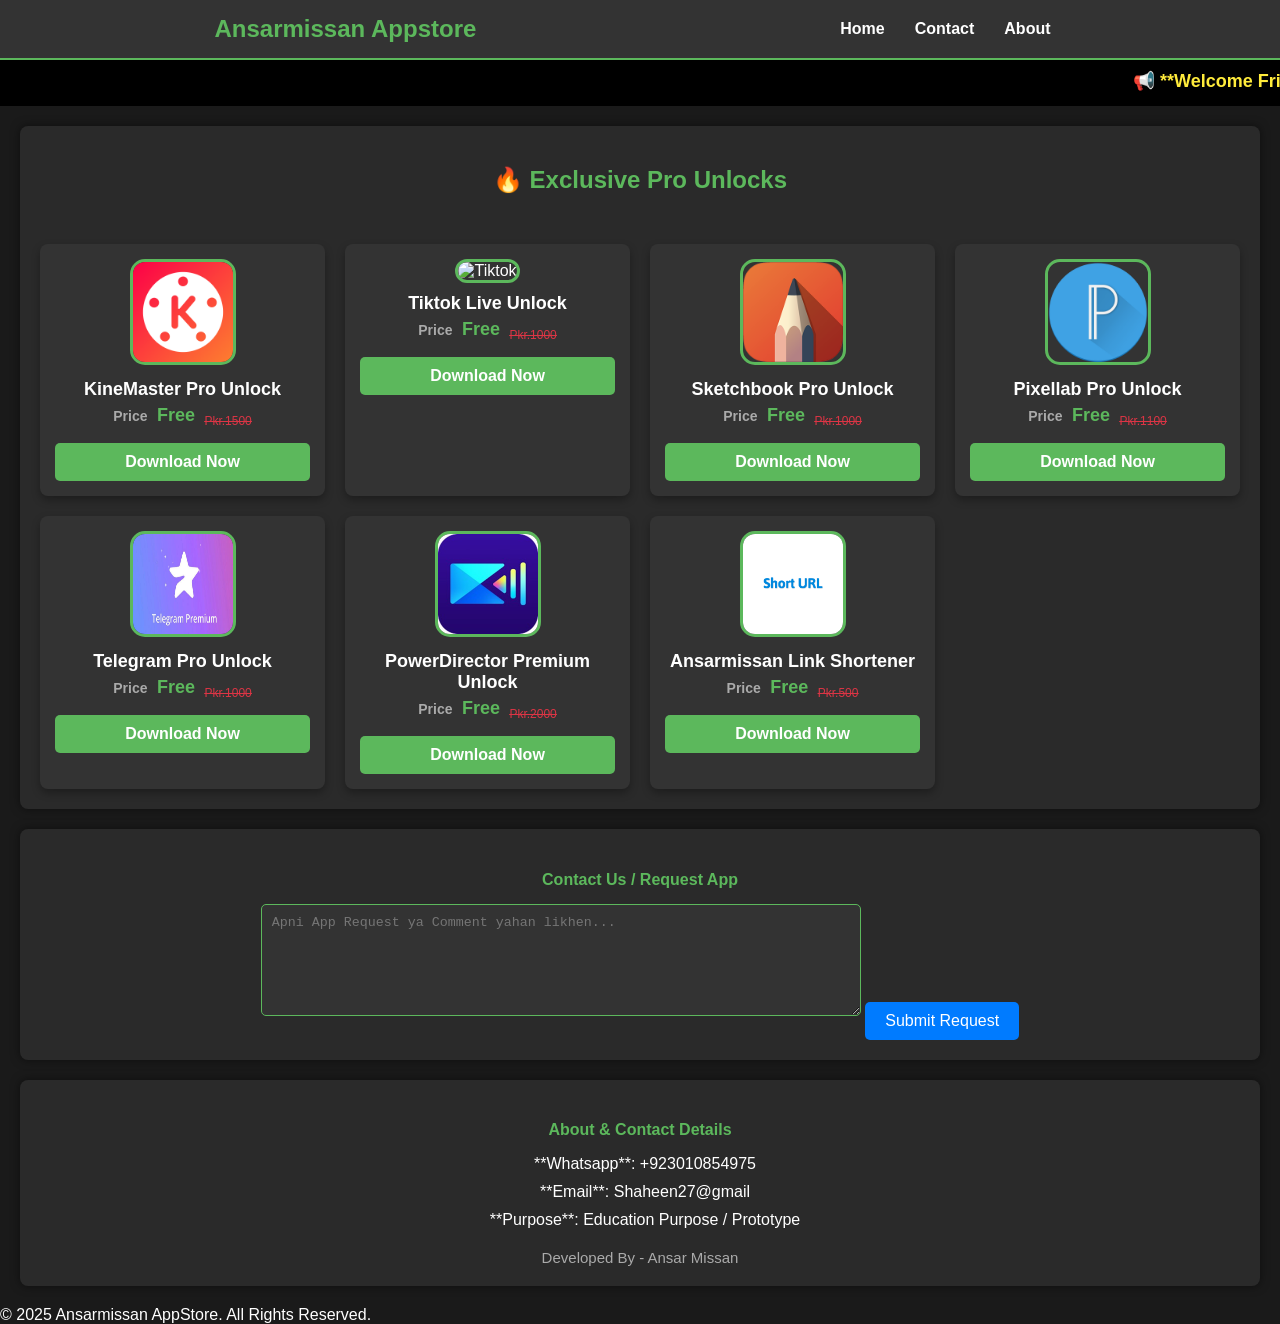
==== Index.html @ 8c61f242 "Update Index.html" ====
<!DOCTYPE html>
<html lang="en">
<head>
  <meta charset="UTF-8">
  <meta name="viewport" content="width=device-width, initial-scale=1.0">
  <title>Ansarmissan Appstore - Free Unlocks</title>
  <style>
        body {
            font-family: Arial, sans-serif;
            margin: 0;
            padding: 0;
            background-color: #1a1a1a;
            color: #fff;
        }

        header {
            background-color: #333;
            padding: 15px 0;
            border-bottom: 2px solid #5cb85c;
        }

        nav {
            display: flex;
            justify-content: space-around;
            align-items: center;
            max-width: 1200px;
            margin: 0 auto;
            padding: 0 20px;
        }

        nav h1 {
            margin: 0;
            color: #5cb85c;
            font-size: 24px;
        }

        .nav-links {
            list-style: none;
            display: flex;
            margin: 0;
            padding: 0;
        }

        .nav-links li {
            margin: 0 15px;
        }

        .nav-links a {
            color: #fff;
            text-decoration: none;
            font-weight: bold;
            transition: color 0.3s;
        }

        .nav-links a:hover {
            color: #5cb85c;
        }

        .banner-table {
            width: 100%;
            background-color: #000;
            color: #fff;
            border-collapse: collapse;
            margin-bottom: 20px;
        }

        .banner-table td {
            padding: 10px 0;
        }

        marquee {
            font-size: 18px;
            font-weight: 600;
            color: #ffeb3b; /* Yellow for attention */
        }

        section {
            padding: 20px;
            max-width: 1200px;
            margin: 20px auto;
            background-color: #2a2a2a;
            border-radius: 8px;
            box-shadow: 0 0 10px rgba(0, 0, 0, 0.5);
        }

        /* Products Section */
        #products {
            display: grid;
            grid-template-columns: repeat(auto-fit, minmax(250px, 1fr));
            gap: 20px;
        }

        .section-title-main {
            text-align: center;
            color: #5cb85c;
            margin-bottom: 30px;
            grid-column: 1 / -1; /* Title spans all columns */
        }

        .app-item {
            background-color: #333;
            padding: 15px;
            border-radius: 8px;
            text-align: center;
            box-shadow: 0 4px 8px rgba(0, 0, 0, 0.3);
            transition: transform 0.2s;
        }

        .app-item:hover {
            transform: translateY(-5px);
        }

        .app-item img {
            width: 100px;
            height: 100px;
            border-radius: 15px;
            margin-bottom: 10px;
            border: 3px solid #5cb85c;
        }

        .app-item strong {
            display: block;
            font-size: 18px;
            margin-bottom: 5px;
            color: #fff;
        }

        .app-item b {
            font-size: 14px;
            color: #aaa;
            margin-right: 5px;
        }

        /* Price Styling (Updated) */
        .app-item i {
            font-style: normal;
            font-weight: bold;
            font-size: 18px;
            color: #5cb85c; /* Green for FREE */
            margin-right: 5px;
        }

        .app-item sub {
            font-size: 12px;
            color: #dc3545; /* Red for deleted price */
            text-decoration: line-through;
        }

        .download-btn {
            background-color: #5cb85c;
            color: #fff;
            border: none;
            padding: 10px 20px;
            margin-top: 15px;
            border-radius: 5px;
            cursor: pointer;
            font-size: 16px;
            font-weight: bold;
            transition: background-color 0.3s;
            width: 100%;
        }

        .download-btn:hover {
            background-color: #449d44;
        }

        /* Contact & About Section */
        #contact h4, #about h4 {
            color: #5cb85c;
            text-align: center;
            margin-bottom: 15px;
        }

        #contact {
            text-align: center;
        }

        #comment-box {
            width: 90%;
            max-width: 600px;
            padding: 10px;
            margin-bottom: 10px;
            border: 1px solid #5cb85c;
            border-radius: 5px;
            background-color: #333;
            color: #fff;
            box-sizing: border-box;
        }

        #contact button {
            background-color: #007bff;
            color: white;
            border: none;
            padding: 10px 20px;
            border-radius: 5px;
            cursor: pointer;
            font-size: 16px;
            transition: background-color 0.3s;
        }

        #contact button:hover {
            background-color: #0056b3;
        }

        .contact-info {
            list-style: none;
            padding: 0;
            text-align: center;
        }

        .contact-info li {
            margin-bottom: 10px;
            font-size: 16px;
            color: #fff;
        }

        .contact-info i {
            margin-right: 10px;
            color: #5cb85c;
        }

        .developer-tag {
            text-align: center;
            margin-top: 20px;
            font-size: 15px;
            color: #aaa;
        }
        
        /* Responsive Adjustments */
        @media (max-width: 768px) {
            nav {
                flex-direction: column;
            }
            .nav-links {
                margin-top: 15px;
            }
            .nav-links li {
                margin: 0 10px;
            }
            #products {
                grid-template-columns: 1fr;
            }
            .contact-info li {
                display: block;
                margin-bottom: 10px;
            }
        }

</style>
  </head>
  <body>

    <header>
	  <nav>
		<h1>Ansarmissan Appstore</h1>
		<ul class="nav-links">
		  <li><a href="#products">Home</a></li>
		  <li><a href="#contact">Contact</a></li>
		  <li><a href="#about">About</a></li>
		</ul>
	  </nav>
    </header>

    <table class="banner-table">
	  <tr>
		<td>
		  <marquee scrollamount="10">
			📢 **Welcome Friends!** All Premium Unlock Apks Available for **FREE**! If You Need Any Apk, Kindly Send Me a Comment. I Am Ready to Unlock Apk.
		  </marquee>
		</td>
	  </tr>
    </table>

    <section id="products">
	  <h2 class="section-title-main">🔥 Exclusive Pro Unlocks</h2>

	  <div class="app-item">
		<img src="kinemaster.png" alt="KineMaster">
		<strong id="a">KineMaster Pro Unlock</strong>
		<b>Price</b> <i>Free</i> <sub><del>Pkr.1500</del></sub>
		<button class="download-btn" onclick="trackPurchase('KineMaster', 'https://www.mediafire.com/file/dle8gxeu09oeqi8/KineMaster_Pro.apk/file')">Download Now</button>
	  </div>

	  <div class="app-item">
		<img src="Tiktok.png" alt="Tiktok">
		<strong id="b">Tiktok Live Unlock</strong>
		<b>Price</b> <i>Free</i> <sub><del>Pkr.1000</del></sub>
		<button class="download-btn" onclick="trackPurchase('Tiktok', 'https://www.mediafire.com/file/2sp2dik1nwu04o0/TikTok_LIVE_BY_USMAN.apk/file')">Download Now</button>
	  </div>

	  <div class="app-item">
		<img src="Sketchbook.png" alt="Sketchbook">
		<strong id="e">Sketchbook Pro Unlock</strong>
		<b>Price</b> <i>Free</i> <sub><del>Pkr.1000</del></sub>
		<button class="download-btn" onclick="trackPurchase('Sketchbook', 'https://www.mediafire.com/file/va8jhby4j0atxg7/Sketchbook_6.1.1.apk/file')">Download Now</button>
	  </div>

	  <div class="app-item">
		<img src="pixel.png" alt="Pixellab">
		<strong id="f">Pixellab Pro Unlock</strong>
		<b>Price</b> <i>Free</i> <sub><del>Pkr.1100</del></sub>
		<button class="download-btn" onclick="trackPurchase('Pixellab', 'https://www.mediafire.com/file/42a2nd9b2yma380/PixelLab_2.1.4.apk/file')">Download Now</button>
	  </div>

	  <div class="app-item">
		<img src="telegram.png" alt="Telegram">
		<strong id="g">Telegram Pro Unlock</strong>
		<b>Price</b> <i>Free</i> <sub><del>Pkr.1000</del></sub>
		<button class="download-btn" onclick="trackPurchase('Telegram', 'https://www.mediafire.com/file/x4mjlvu0jn5neha/Telegram_12.0.1.apk/file')">Download Now</button>
	  </div>

      <div class="app-item">
		<img src="powerdirector.png" alt="PowerDirector">
		<strong id="j">PowerDirector Premium Unlock</strong>
		<b>Price</b> <i>Free</i> <sub><del>Pkr.2000</del></sub>
		<button class="download-btn" onclick="trackPurchase('PowerDirector', 'https://www.mediafire.com/file/peushdm0nxugjps/PowerDirector_15.9.0_apks.apk/file')">Download Now</button>
	  </div>

      <div class="app-item">
		<img src="ansarmissan.png" alt="Ansarmissan Link Shortener">
		<strong id="k">Ansarmissan Link Shortener</strong>
		<b>Price</b> <i>Free</i> <sub><del>Pkr.500</del></sub>
		<button class="download-btn" onclick="trackPurchase('Link Shortener', 'https://www.mediafire.com/file/1an6n51zlcjo3uf/Ansarmissan_Link_Shortener.apk/file')">Download Now</button>
	  </div>

      </section>


    <section id="contact">
	  <h4>Contact Us / Request App</h4>
	  <textarea id="comment-box" cols="30" rows="6" placeholder="Apni App Request ya Comment yahan likhen..."></textarea>
	  <button onclick="submitComment()">Submit Request</button>
    </section>

    <section id="about">
	  <h4>About & Contact Details</h4>
	  <ul class="contact-info">
		<li><i class="fas fa-whatsapp"></i> **Whatsapp**: +923010854975</li>
		<li><i class="fas fa-envelope"></i> **Email**: Shaheen27@gmail</li>
		<li><i class="fas fa-info-circle"></i> **Purpose**: Education Purpose / Prototype</li>
	  </ul>
	  <div class="developer-tag">
		Developed By - Ansar Missan
	  </div>
    </section>

    <footer>
	  &copy; 2025 Ansarmissan AppStore. All Rights Reserved.
    </footer>

    <script src="https://kit.fontawesome.com/a076d05399.js" crossorigin="anonymous"></script>

<script>
        // JavaScript for button functionality and tracking
        
        function trackPurchase(appName, downloadLink) {
            // User ko download link par bhejta hai
            window.open(downloadLink, '_blank');
            
            // App name ki ID ko red kar dega
            const idMap = {
                'KineMaster': 'a', 
                'Tiktok': 'b', 
                'Sketchbook': 'e', 
                'Pixellab': 'f', 
                'Telegram': 'g',
                'PowerDirector': 'j',
                'Link Shortener': 'k' // New ID for Link Shortener     
            };
            const elementId = idMap[appName];
            if (elementId) {
                document.getElementById(elementId).style.color = '#dc3545'; // Red color
            }
            
            alert(`Thanks for downloading ${appName}! Your download should start shortly.`);
        }
        
        function submitComment() {
            const comment = document.getElementById('comment-box').value;
            if (comment.trim() === '') {
                alert('Meharbani karke comment likhen.');
                return;
            }
            // Real functionality requires backend
            alert(`Shukriya! Aapka comment/request receive ho gaya hai: "${comment.substring(0, 50)}..."`);
            document.getElementById('comment-box').value = ''; // Text area clear kar do
        }

</script>
  </body>
	</html>
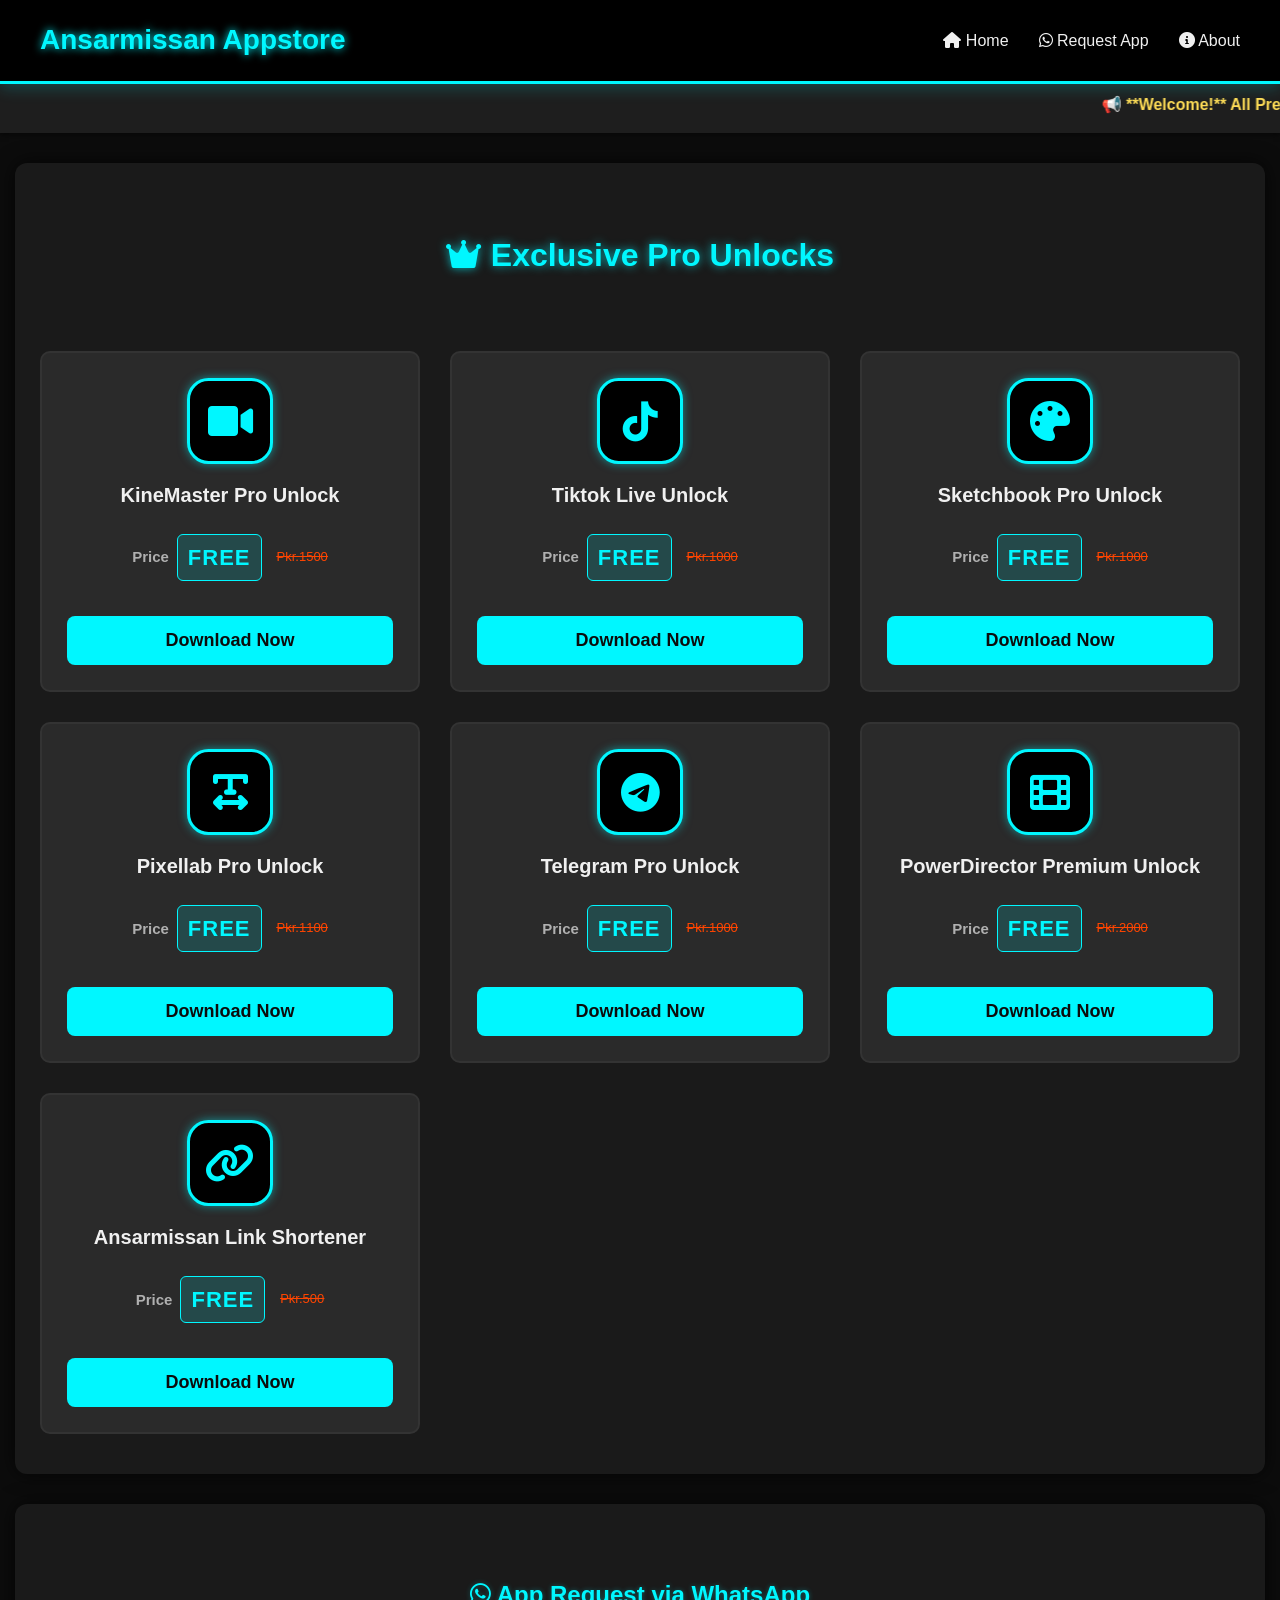
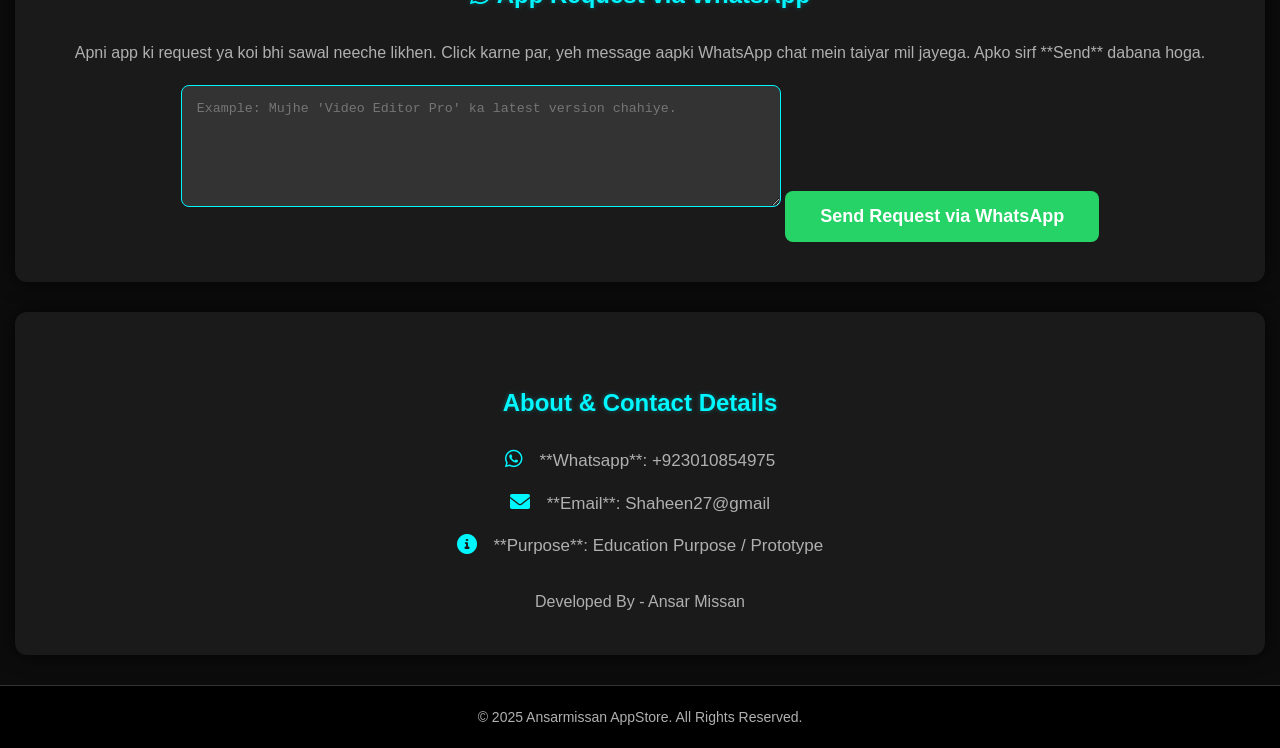
==== commit 8799d4df: "Update Index.html" ====
--- a/Index.html
+++ b/Index.html
@@ -3,35 +3,55 @@
 <head>
   <meta charset="UTF-8">
   <meta name="viewport" content="width=device-width, initial-scale=1.0">
-  <title>Ansarmissan Appstore - Free Unlocks</title>
+  <title>Ansarmissan Appstore - Premium Unlocks</title>
+  <link rel="stylesheet" href="https://cdnjs.cloudflare.com/ajax/libs/font-awesome/6.0.0-beta3/css/all.min.css">
   <style>
+        /* Global Styles */
+        :root {
+            --bg-color: #0c0c0c;
+            --card-color: #1a1a1a;
+            --accent-color: #00f7ff; /* Neon Cyan */
+            --text-light: #f0f0f0;
+            --text-dark: #b0b0b0;
+            --delete-color: #ff4500;
+            --whatsapp-green: #25d366;
+            --icon-size: 80px;
+        }
+
         body {
-            font-family: Arial, sans-serif;
+            font-family: 'Segoe UI', Tahoma, Geneva, Verdana, sans-serif;
             margin: 0;
             padding: 0;
-            background-color: #1a1a1a;
-            color: #fff;
-        }
-
+            background-color: var(--bg-color);
+            color: var(--text-light);
+            line-height: 1.6;
+        }
+
+        /* Header and Navigation */
         header {
-            background-color: #333;
-            padding: 15px 0;
-            border-bottom: 2px solid #5cb85c;
+            background-color: #000000;
+            padding: 18px 0;
+            border-bottom: 3px solid var(--accent-color);
+            box-shadow: 0 4px 15px rgba(0, 247, 255, 0.2);
+            position: sticky;
+            top: 0;
+            z-index: 1000;
         }
 
         nav {
             display: flex;
-            justify-content: space-around;
+            justify-content: space-between;
             align-items: center;
             max-width: 1200px;
             margin: 0 auto;
-            padding: 0 20px;
+            padding: 0 25px;
         }
 
         nav h1 {
             margin: 0;
-            color: #5cb85c;
-            font-size: 24px;
+            color: var(--accent-color);
+            font-size: 28px;
+            text-shadow: 0 0 8px var(--accent-color);
         }
 
         .nav-links {
@@ -39,224 +59,266 @@
             display: flex;
             margin: 0;
             padding: 0;
-        }
-
-        .nav-links li {
-            margin: 0 15px;
+            gap: 30px;
         }
 
         .nav-links a {
-            color: #fff;
+            color: var(--text-light);
             text-decoration: none;
-            font-weight: bold;
-            transition: color 0.3s;
+            font-weight: 500;
+            font-size: 16px;
+            padding: 5px 0;
+            transition: color 0.3s, text-shadow 0.3s;
         }
 
         .nav-links a:hover {
-            color: #5cb85c;
-        }
-
+            color: var(--accent-color);
+            text-shadow: 0 0 5px var(--accent-color);
+            border-bottom: 2px solid var(--accent-color);
+        }
+
+        /* Banner Marquee */
         .banner-table {
             width: 100%;
-            background-color: #000;
-            color: #fff;
+            background-color: #1e1e1e;
             border-collapse: collapse;
-            margin-bottom: 20px;
+            margin-bottom: 30px;
+            box-shadow: 0 2px 5px rgba(0, 0, 0, 0.5);
         }
 
         .banner-table td {
-            padding: 10px 0;
+            padding: 8px 0;
         }
 
         marquee {
-            font-size: 18px;
+            font-size: 16px;
             font-weight: 600;
-            color: #ffeb3b; /* Yellow for attention */
+            color: #ffdd57; 
         }
 
         section {
-            padding: 20px;
+            padding: 40px 25px;
             max-width: 1200px;
-            margin: 20px auto;
-            background-color: #2a2a2a;
-            border-radius: 8px;
-            box-shadow: 0 0 10px rgba(0, 0, 0, 0.5);
+            margin: 30px auto;
+            background-color: var(--card-color);
+            border-radius: 12px;
+            box-shadow: 0 0 20px rgba(0, 0, 0, 0.7);
         }
 
         /* Products Section */
         #products {
             display: grid;
-            grid-template-columns: repeat(auto-fit, minmax(250px, 1fr));
-            gap: 20px;
+            grid-template-columns: repeat(auto-fit, minmax(280px, 1fr));
+            gap: 30px;
         }
 
         .section-title-main {
             text-align: center;
-            color: #5cb85c;
-            margin-bottom: 30px;
-            grid-column: 1 / -1; /* Title spans all columns */
+            color: var(--accent-color);
+            margin-bottom: 40px;
+            grid-column: 1 / -1;
+            font-size: 32px;
+            text-shadow: 0 0 10px rgba(0, 247, 255, 0.7);
         }
 
         .app-item {
-            background-color: #333;
-            padding: 15px;
-            border-radius: 8px;
+            background-color: #2a2a2a;
+            padding: 25px;
+            border-radius: 10px;
             text-align: center;
-            box-shadow: 0 4px 8px rgba(0, 0, 0, 0.3);
-            transition: transform 0.2s;
+            border: 2px solid #333;
+            transition: border-color 0.3s, box-shadow 0.3s, transform 0.3s;
         }
 
         .app-item:hover {
+            border-color: var(--accent-color);
+            box-shadow: 0 0 20px rgba(0, 247, 255, 0.5);
             transform: translateY(-5px);
         }
 
-        .app-item img {
-            width: 100px;
-            height: 100px;
-            border-radius: 15px;
-            margin-bottom: 10px;
-            border: 3px solid #5cb85c;
+        /* Placeholder Icon Styles (Replaces PNGs) */
+        .app-icon {
+            display: inline-flex;
+            justify-content: center;
+            align-items: center;
+            width: var(--icon-size);
+            height: var(--icon-size);
+            border-radius: 25%;
+            margin-bottom: 15px;
+            border: 3px solid var(--accent-color);
+            box-shadow: 0 0 10px rgba(0, 247, 255, 0.5);
+            font-size: calc(var(--icon-size) * 0.5);
+            color: var(--accent-color);
+            background-color: #000;
+        }
+        
+        .app-icon img { /* Hide original img tag */
+            display: none;
         }
 
         .app-item strong {
             display: block;
+            font-size: 20px;
+            margin-bottom: 15px;
+            color: var(--text-light);
+            min-height: 40px; 
+        }
+
+        .price-details {
+            display: flex;
+            justify-content: center;
+            align-items: center;
+            margin-bottom: 20px;
+        }
+
+        .price-details b {
+            font-size: 15px;
+            color: var(--text-dark);
+            margin-right: 8px;
+        }
+
+        .price-details i {
+            font-style: normal;
+            font-weight: 900;
+            font-size: 22px;
+            color: var(--accent-color);
+            background: rgba(0, 247, 255, 0.15);
+            padding: 5px 10px;
+            border-radius: 6px;
+            border: 1px solid var(--accent-color);
+            letter-spacing: 1px;
+        }
+
+        .price-details sub {
+            font-size: 13px;
+            color: var(--delete-color); 
+            text-decoration: line-through;
+            margin-left: 15px;
+        }
+
+        .download-btn {
+            background-color: var(--accent-color);
+            color: var(--bg-color);
+            border: none;
+            padding: 14px 25px;
+            margin-top: 15px;
+            border-radius: 8px;
+            cursor: pointer;
             font-size: 18px;
-            margin-bottom: 5px;
-            color: #fff;
-        }
-
-        .app-item b {
-            font-size: 14px;
-            color: #aaa;
-            margin-right: 5px;
-        }
-
-        /* Price Styling (Updated) */
-        .app-item i {
-            font-style: normal;
             font-weight: bold;
-            font-size: 18px;
-            color: #5cb85c; /* Green for FREE */
-            margin-right: 5px;
-        }
-
-        .app-item sub {
-            font-size: 12px;
-            color: #dc3545; /* Red for deleted price */
-            text-decoration: line-through;
-        }
-
-        .download-btn {
-            background-color: #5cb85c;
-            color: #fff;
-            border: none;
-            padding: 10px 20px;
-            margin-top: 15px;
-            border-radius: 5px;
-            cursor: pointer;
-            font-size: 16px;
-            font-weight: bold;
-            transition: background-color 0.3s;
+            transition: background-color 0.3s, transform 0.2s, box-shadow 0.3s;
             width: 100%;
         }
 
         .download-btn:hover {
-            background-color: #449d44;
+            background-color: #00d4e0;
+            transform: scale(1.02);
+            box-shadow: 0 5px 15px rgba(0, 247, 255, 0.6);
         }
 
         /* Contact & About Section */
+        #contact, #about {
+            text-align: center;
+        }
+
         #contact h4, #about h4 {
-            color: #5cb85c;
-            text-align: center;
-            margin-bottom: 15px;
-        }
-
-        #contact {
-            text-align: center;
+            color: var(--accent-color);
+            margin-bottom: 25px;
+            font-size: 24px;
+            text-shadow: 0 0 5px rgba(0, 247, 255, 0.3);
         }
 
         #comment-box {
             width: 90%;
             max-width: 600px;
-            padding: 10px;
-            margin-bottom: 10px;
-            border: 1px solid #5cb85c;
-            border-radius: 5px;
+            padding: 15px;
+            margin-bottom: 15px;
+            border: 1px solid var(--accent-color);
+            border-radius: 8px;
             background-color: #333;
-            color: #fff;
+            color: var(--text-light);
             box-sizing: border-box;
-        }
-
+            resize: vertical;
+        }
+        
         #contact button {
-            background-color: #007bff;
+            background-color: var(--whatsapp-green);
             color: white;
             border: none;
-            padding: 10px 20px;
-            border-radius: 5px;
+            padding: 15px 35px;
+            border-radius: 8px;
             cursor: pointer;
-            font-size: 16px;
-            transition: background-color 0.3s;
+            font-size: 18px;
+            font-weight: bold;
+            transition: background-color 0.3s, transform 0.2s;
         }
 
         #contact button:hover {
-            background-color: #0056b3;
+            background-color: #128c7e;
+            transform: translateY(-2px);
         }
 
         .contact-info {
             list-style: none;
             padding: 0;
-            text-align: center;
         }
 
         .contact-info li {
-            margin-bottom: 10px;
-            font-size: 16px;
-            color: #fff;
+            margin-bottom: 15px;
+            font-size: 17px;
+            color: var(--text-dark);
         }
 
         .contact-info i {
-            margin-right: 10px;
-            color: #5cb85c;
+            margin-right: 12px;
+            color: var(--accent-color);
+            font-size: 20px;
         }
 
         .developer-tag {
             text-align: center;
-            margin-top: 20px;
-            font-size: 15px;
-            color: #aaa;
+            margin-top: 30px;
+            font-size: 16px;
+            color: var(--text-dark);
+        }
+
+        footer {
+            background-color: #000000;
+            text-align: center;
+            padding: 20px;
+            font-size: 14px;
+            color: var(--text-dark);
+            border-top: 1px solid #333;
         }
         
         /* Responsive Adjustments */
         @media (max-width: 768px) {
             nav {
                 flex-direction: column;
+                align-items: center;
             }
             .nav-links {
                 margin-top: 15px;
-            }
-            .nav-links li {
-                margin: 0 10px;
-            }
-            #products {
-                grid-template-columns: 1fr;
-            }
-            .contact-info li {
-                display: block;
-                margin-bottom: 10px;
-            }
-        }
-
-</style>
-  </head>
-  <body>
+                gap: 15px;
+            }
+            .nav-links a {
+                font-size: 14px;
+            }
+            .section-title-main {
+                font-size: 28px;
+            }
+        }
+  </style>
+</head>
+<body>
 
     <header>
 	  <nav>
 		<h1>Ansarmissan Appstore</h1>
 		<ul class="nav-links">
-		  <li><a href="#products">Home</a></li>
-		  <li><a href="#contact">Contact</a></li>
-		  <li><a href="#about">About</a></li>
+		  <li><a href="#products"><i class="fas fa-home"></i> Home</a></li>
+		  <li><a href="#contact"><i class="fab fa-whatsapp"></i> Request App</a></li>
+		  <li><a href="#about"><i class="fas fa-info-circle"></i> About</a></li>
 		</ul>
 	  </nav>
     </header>
@@ -265,61 +327,75 @@
 	  <tr>
 		<td>
 		  <marquee scrollamount="10">
-			📢 **Welcome Friends!** All Premium Unlock Apks Available for **FREE**! If You Need Any Apk, Kindly Send Me a Comment. I Am Ready to Unlock Apk.
+			📢 **Welcome!** All Premium Unlock Apks are now **FREE** for a limited time! Request any app you need.
 		  </marquee>
 		</td>
 	  </tr>
     </table>
 
     <section id="products">
-	  <h2 class="section-title-main">🔥 Exclusive Pro Unlocks</h2>
+	  <h2 class="section-title-main"><i class="fas fa-crown"></i> Exclusive Pro Unlocks</h2>
 
 	  <div class="app-item">
-		<img src="kinemaster.png" alt="KineMaster">
+        <div class="app-icon"><i class="fas fa-video"></i></div>
 		<strong id="a">KineMaster Pro Unlock</strong>
-		<b>Price</b> <i>Free</i> <sub><del>Pkr.1500</del></sub>
+		<div class="price-details">
+            <b>Price</b> <i>FREE</i> <sub><del>Pkr.1500</del></sub>
+        </div>
 		<button class="download-btn" onclick="trackPurchase('KineMaster', 'https://www.mediafire.com/file/dle8gxeu09oeqi8/KineMaster_Pro.apk/file')">Download Now</button>
 	  </div>
 
 	  <div class="app-item">
-		<img src="Tiktok.png" alt="Tiktok">
+        <div class="app-icon"><i class="fab fa-tiktok"></i></div>
 		<strong id="b">Tiktok Live Unlock</strong>
-		<b>Price</b> <i>Free</i> <sub><del>Pkr.1000</del></sub>
+		<div class="price-details">
+            <b>Price</b> <i>FREE</i> <sub><del>Pkr.1000</del></sub>
+        </div>
 		<button class="download-btn" onclick="trackPurchase('Tiktok', 'https://www.mediafire.com/file/2sp2dik1nwu04o0/TikTok_LIVE_BY_USMAN.apk/file')">Download Now</button>
 	  </div>
 
 	  <div class="app-item">
-		<img src="Sketchbook.png" alt="Sketchbook">
+        <div class="app-icon"><i class="fas fa-palette"></i></div>
 		<strong id="e">Sketchbook Pro Unlock</strong>
-		<b>Price</b> <i>Free</i> <sub><del>Pkr.1000</del></sub>
+		<div class="price-details">
+            <b>Price</b> <i>FREE</i> <sub><del>Pkr.1000</del></sub>
+        </div>
 		<button class="download-btn" onclick="trackPurchase('Sketchbook', 'https://www.mediafire.com/file/va8jhby4j0atxg7/Sketchbook_6.1.1.apk/file')">Download Now</button>
 	  </div>
 
 	  <div class="app-item">
-		<img src="pixel.png" alt="Pixellab">
+        <div class="app-icon"><i class="fas fa-text-width"></i></div>
 		<strong id="f">Pixellab Pro Unlock</strong>
-		<b>Price</b> <i>Free</i> <sub><del>Pkr.1100</del></sub>
+		<div class="price-details">
+            <b>Price</b> <i>FREE</i> <sub><del>Pkr.1100</del></sub>
+        </div>
 		<button class="download-btn" onclick="trackPurchase('Pixellab', 'https://www.mediafire.com/file/42a2nd9b2yma380/PixelLab_2.1.4.apk/file')">Download Now</button>
 	  </div>
 
 	  <div class="app-item">
-		<img src="telegram.png" alt="Telegram">
+        <div class="app-icon"><i class="fab fa-telegram-plane"></i></div>
 		<strong id="g">Telegram Pro Unlock</strong>
-		<b>Price</b> <i>Free</i> <sub><del>Pkr.1000</del></sub>
+		<div class="price-details">
+            <b>Price</b> <i>FREE</i> <sub><del>Pkr.1000</del></sub>
+        </div>
 		<button class="download-btn" onclick="trackPurchase('Telegram', 'https://www.mediafire.com/file/x4mjlvu0jn5neha/Telegram_12.0.1.apk/file')">Download Now</button>
 	  </div>
 
       <div class="app-item">
-		<img src="powerdirector.png" alt="PowerDirector">
+        <div class="app-icon"><i class="fas fa-film"></i></div>
 		<strong id="j">PowerDirector Premium Unlock</strong>
-		<b>Price</b> <i>Free</i> <sub><del>Pkr.2000</del></sub>
+		<div class="price-details">
+            <b>Price</b> <i>FREE</i> <sub><del>Pkr.2000</del></sub>
+        </div>
 		<button class="download-btn" onclick="trackPurchase('PowerDirector', 'https://www.mediafire.com/file/peushdm0nxugjps/PowerDirector_15.9.0_apks.apk/file')">Download Now</button>
 	  </div>
 
       <div class="app-item">
-		<img src="ansarmissan.png" alt="Ansarmissan Link Shortener">
+        <div class="app-icon"><i class="fas fa-link"></i></div>
 		<strong id="k">Ansarmissan Link Shortener</strong>
-		<b>Price</b> <i>Free</i> <sub><del>Pkr.500</del></sub>
+		<div class="price-details">
+            <b>Price</b> <i>FREE</i> <sub><del>Pkr.500</del></sub>
+        </div>
 		<button class="download-btn" onclick="trackPurchase('Link Shortener', 'https://www.mediafire.com/file/1an6n51zlcjo3uf/Ansarmissan_Link_Shortener.apk/file')">Download Now</button>
 	  </div>
 
@@ -327,15 +403,16 @@
 
 
     <section id="contact">
-	  <h4>Contact Us / Request App</h4>
-	  <textarea id="comment-box" cols="30" rows="6" placeholder="Apni App Request ya Comment yahan likhen..."></textarea>
-	  <button onclick="submitComment()">Submit Request</button>
+	  <h4><i class="fab fa-whatsapp"></i> App Request via WhatsApp</h4>
+	  <p style="color: var(--text-dark); margin-bottom: 20px;">Apni app ki request ya koi bhi sawal neeche likhen. Click karne par, yeh message aapki WhatsApp chat mein taiyar mil jayega. Apko sirf **Send** dabana hoga.</p>
+	  <textarea id="comment-box" cols="30" rows="6" placeholder="Example: Mujhe 'Video Editor Pro' ka latest version chahiye."></textarea>
+	  <button onclick="submitComment()">Send Request via WhatsApp</button>
     </section>
 
     <section id="about">
 	  <h4>About & Contact Details</h4>
 	  <ul class="contact-info">
-		<li><i class="fas fa-whatsapp"></i> **Whatsapp**: +923010854975</li>
+		<li><i class="fab fa-whatsapp"></i> **Whatsapp**: +923010854975</li>
 		<li><i class="fas fa-envelope"></i> **Email**: Shaheen27@gmail</li>
 		<li><i class="fas fa-info-circle"></i> **Purpose**: Education Purpose / Prototype</li>
 	  </ul>
@@ -348,16 +425,13 @@
 	  &copy; 2025 Ansarmissan AppStore. All Rights Reserved.
     </footer>
 
-    <script src="https://kit.fontawesome.com/a076d05399.js" crossorigin="anonymous"></script>
-
 <script>
-        // JavaScript for button functionality and tracking
+        // WhatsApp number (include country code without +)
+        const WHATSAPP_NUMBER = '923010854975'; 
         
         function trackPurchase(appName, downloadLink) {
-            // User ko download link par bhejta hai
             window.open(downloadLink, '_blank');
             
-            // App name ki ID ko red kar dega
             const idMap = {
                 'KineMaster': 'a', 
                 'Tiktok': 'b', 
@@ -365,11 +439,12 @@
                 'Pixellab': 'f', 
                 'Telegram': 'g',
                 'PowerDirector': 'j',
-                'Link Shortener': 'k' // New ID for Link Shortener     
+                'Link Shortener': 'k' 
             };
             const elementId = idMap[appName];
             if (elementId) {
-                document.getElementById(elementId).style.color = '#dc3545'; // Red color
+                // Change color to delete color (red/orange)
+                document.getElementById(elementId).style.color = 'var(--delete-color)'; 
             }
             
             alert(`Thanks for downloading ${appName}! Your download should start shortly.`);
@@ -378,15 +453,24 @@
         function submitComment() {
             const comment = document.getElementById('comment-box').value;
             if (comment.trim() === '') {
-                alert('Meharbani karke comment likhen.');
+                alert('Meharbani karke apni app request ya comment likhen.');
                 return;
             }
-            // Real functionality requires backend
-            alert(`Shukriya! Aapka comment/request receive ho gaya hai: "${comment.substring(0, 50)}..."`);
-            document.getElementById('comment-box').value = ''; // Text area clear kar do
+            
+            const predefinedText = "--- Ansarmissan App Request ---\n\n";
+            const fullMessage = predefinedText + comment.trim();
+            
+            const encodedMessage = encodeURIComponent(fullMessage);
+            
+            // Standard and secure wa.me link for cross-platform compatibility
+            const whatsappLink = `https://wa.me/${WHATSAPP_NUMBER}?text=${encodedMessage}`;
+            
+            window.open(whatsappLink, '_blank');
+            
+            // Clear the text area
+            document.getElementById('comment-box').value = ''; 
         }
 
 </script>
-  </body>
-	</html>
-	
+</body>
+</html>
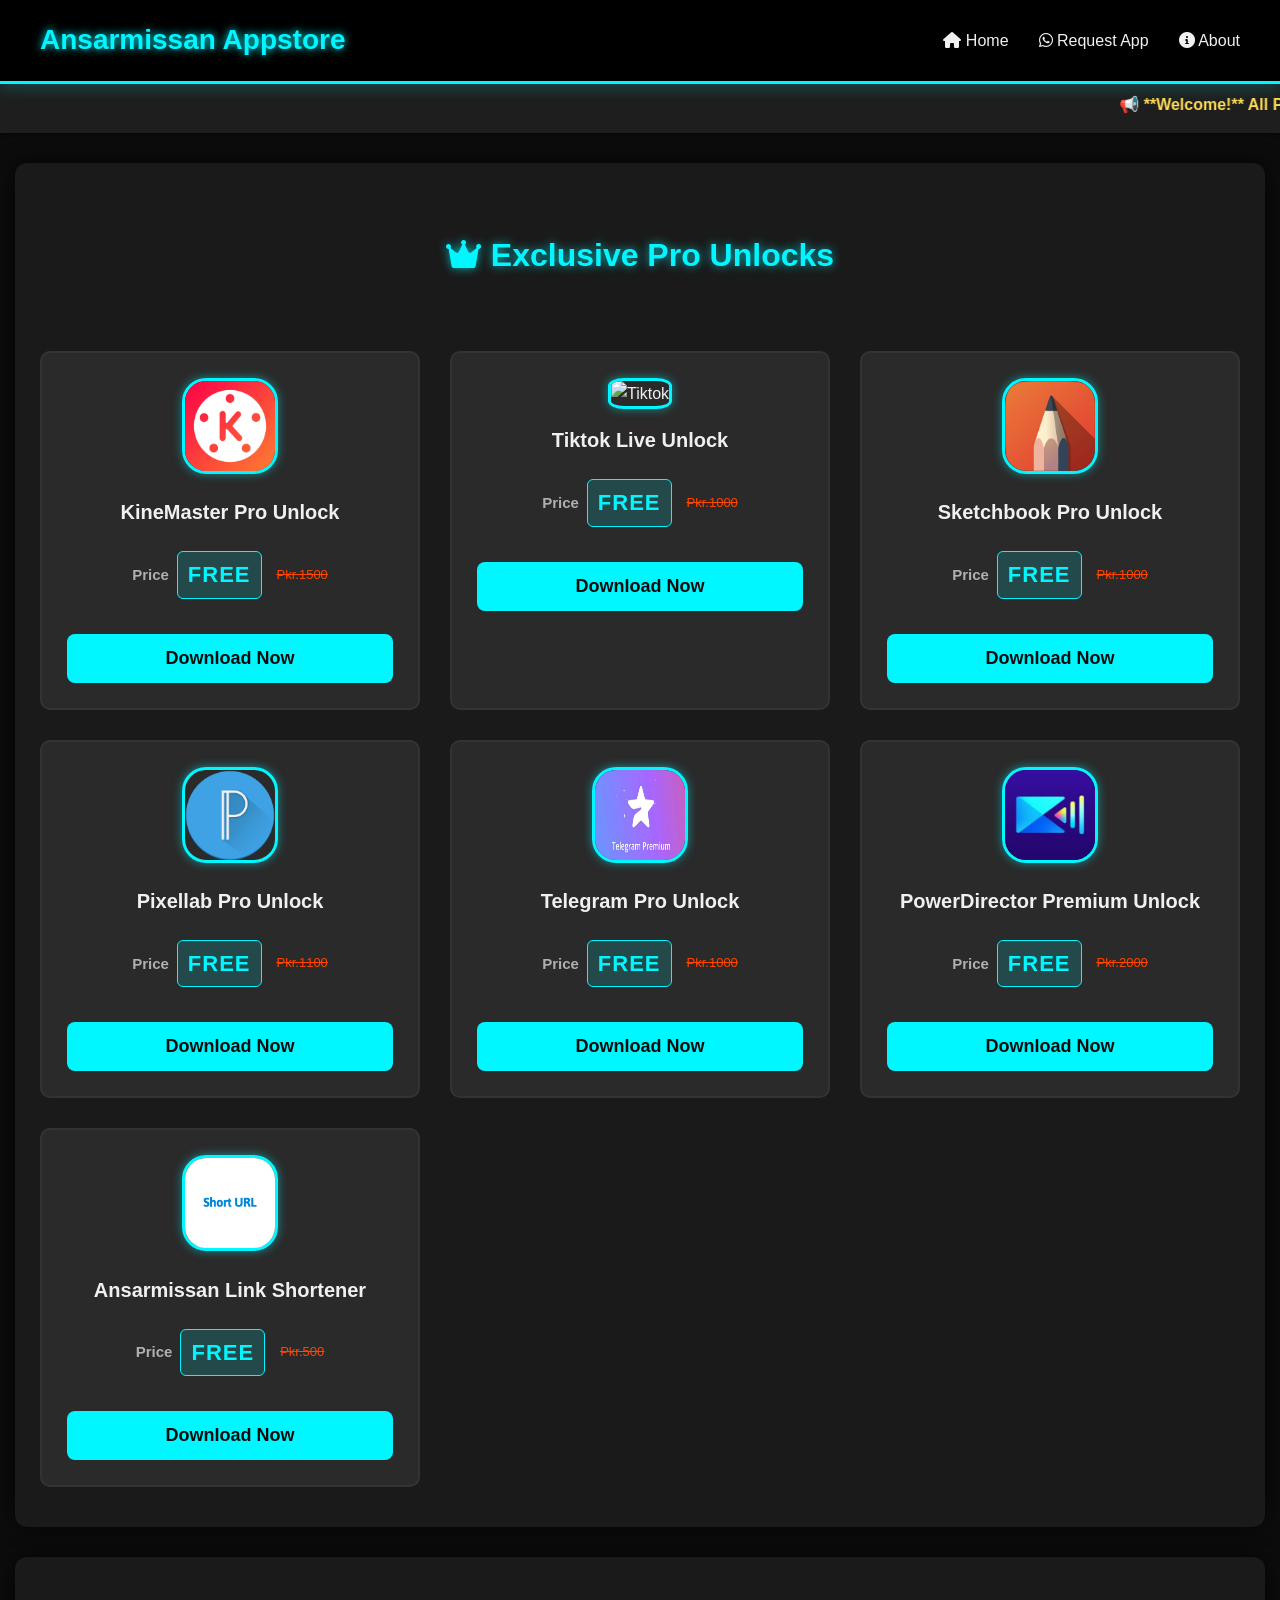
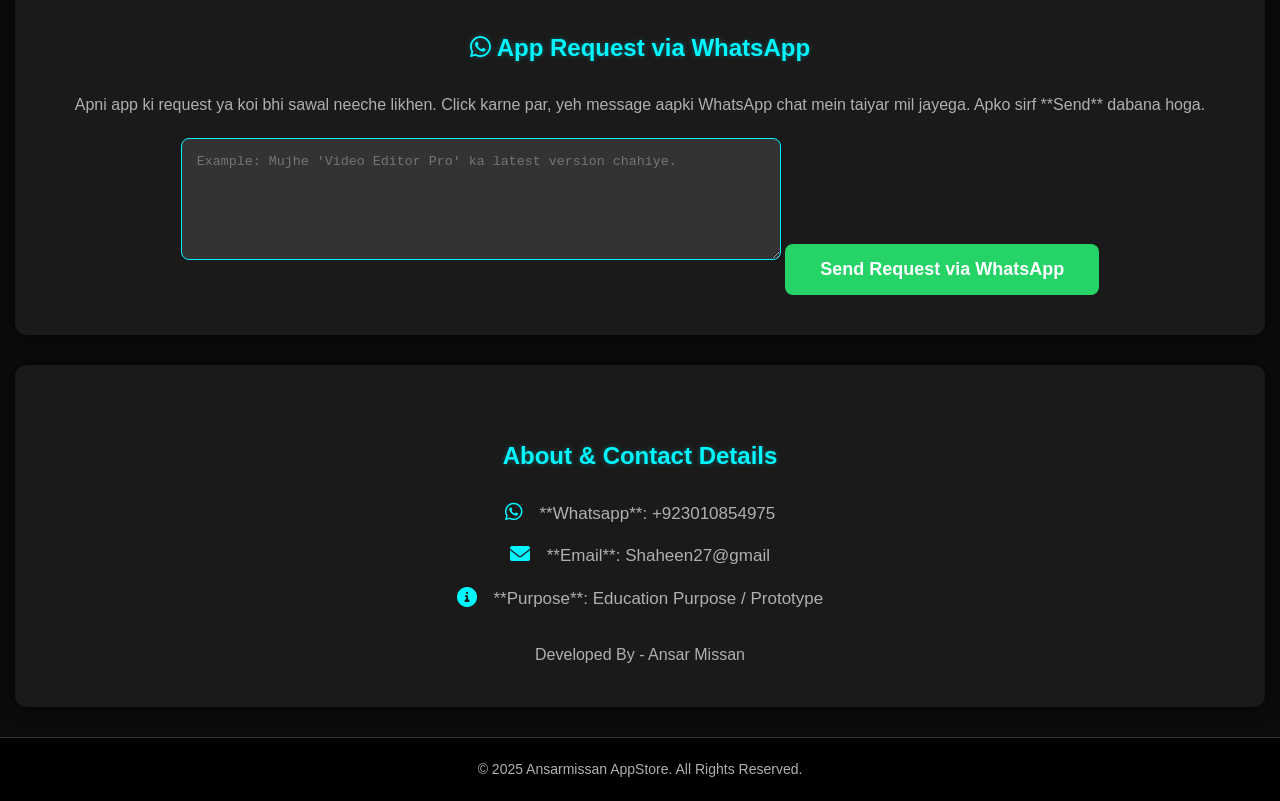
==== commit 75fc16dc: "Update Index.html" ====
--- a/Index.html
+++ b/Index.html
@@ -1,21 +1,20 @@
 <!DOCTYPE html>
 <html lang="en">
-<head>
-  <meta charset="UTF-8">
-  <meta name="viewport" content="width=device-width, initial-scale=1.0">
-  <title>Ansarmissan Appstore - Premium Unlocks</title>
-  <link rel="stylesheet" href="https://cdnjs.cloudflare.com/ajax/libs/font-awesome/6.0.0-beta3/css/all.min.css">
-  <style>
+  <head>
+	<meta charset="UTF-8">
+	<meta name="viewport" content="width=device-width, initial-scale=1.0">
+	<title>Ansarmissan Appstore - Premium Unlocks</title>
+	<link rel="stylesheet" href="https://cdnjs.cloudflare.com/ajax/libs/font-awesome/6.0.0-beta3/css/all.min.css">
+<style>
         /* Global Styles */
         :root {
-            --bg-color: #0c0c0c;
+            --bg-color: #0c0c0c; /* Darker Background */
             --card-color: #1a1a1a;
             --accent-color: #00f7ff; /* Neon Cyan */
             --text-light: #f0f0f0;
             --text-dark: #b0b0b0;
             --delete-color: #ff4500;
             --whatsapp-green: #25d366;
-            --icon-size: 80px;
         }
 
         body {
@@ -27,13 +26,13 @@
             line-height: 1.6;
         }
 
-        /* Header and Navigation */
+        /* Header and Navigation (Adjusted) */
         header {
             background-color: #000000;
             padding: 18px 0;
             border-bottom: 3px solid var(--accent-color);
             box-shadow: 0 4px 15px rgba(0, 247, 255, 0.2);
-            position: sticky;
+            position: sticky; /* Keep nav bar visible */
             top: 0;
             z-index: 1000;
         }
@@ -59,7 +58,7 @@
             display: flex;
             margin: 0;
             padding: 0;
-            gap: 30px;
+            gap: 30px; /* Better spacing between links */
         }
 
         .nav-links a {
@@ -76,6 +75,8 @@
             text-shadow: 0 0 5px var(--accent-color);
             border-bottom: 2px solid var(--accent-color);
         }
+        /* End Navigation Adjustment */
+
 
         /* Banner Marquee */
         .banner-table {
@@ -136,24 +137,13 @@
             transform: translateY(-5px);
         }
 
-        /* Placeholder Icon Styles (Replaces PNGs) */
-        .app-icon {
-            display: inline-flex;
-            justify-content: center;
-            align-items: center;
-            width: var(--icon-size);
-            height: var(--icon-size);
+        .app-item img {
+            width: 90px;
+            height: 90px;
             border-radius: 25%;
             margin-bottom: 15px;
             border: 3px solid var(--accent-color);
             box-shadow: 0 0 10px rgba(0, 247, 255, 0.5);
-            font-size: calc(var(--icon-size) * 0.5);
-            color: var(--accent-color);
-            background-color: #000;
-        }
-        
-        .app-icon img { /* Hide original img tag */
-            display: none;
         }
 
         .app-item strong {
@@ -161,7 +151,7 @@
             font-size: 20px;
             margin-bottom: 15px;
             color: var(--text-light);
-            min-height: 40px; 
+            height: 40px; /* Fixed height for title */
         }
 
         .price-details {
@@ -177,6 +167,7 @@
             margin-right: 8px;
         }
 
+        /* FREE Badge Styling */
         .price-details i {
             font-style: normal;
             font-weight: 900;
@@ -241,6 +232,7 @@
             resize: vertical;
         }
         
+        /* Submit button remains the same (WhatsApp Green) */
         #contact button {
             background-color: var(--whatsapp-green);
             color: white;
@@ -308,9 +300,9 @@
                 font-size: 28px;
             }
         }
-  </style>
-</head>
-<body>
+</style>
+  </head>
+  <body>
 
     <header>
 	  <nav>
@@ -337,69 +329,69 @@
 	  <h2 class="section-title-main"><i class="fas fa-crown"></i> Exclusive Pro Unlocks</h2>
 
 	  <div class="app-item">
-        <div class="app-icon"><i class="fas fa-video"></i></div>
+		<img src="kinemaster.png" alt="KineMaster">
 		<strong id="a">KineMaster Pro Unlock</strong>
 		<div class="price-details">
-            <b>Price</b> <i>FREE</i> <sub><del>Pkr.1500</del></sub>
+		  <b>Price</b> <i>FREE</i> <sub><del>Pkr.1500</del></sub>
         </div>
 		<button class="download-btn" onclick="trackPurchase('KineMaster', 'https://www.mediafire.com/file/dle8gxeu09oeqi8/KineMaster_Pro.apk/file')">Download Now</button>
 	  </div>
 
 	  <div class="app-item">
-        <div class="app-icon"><i class="fab fa-tiktok"></i></div>
+		<img src="Tiktok.png" alt="Tiktok">
 		<strong id="b">Tiktok Live Unlock</strong>
 		<div class="price-details">
-            <b>Price</b> <i>FREE</i> <sub><del>Pkr.1000</del></sub>
+		  <b>Price</b> <i>FREE</i> <sub><del>Pkr.1000</del></sub>
         </div>
 		<button class="download-btn" onclick="trackPurchase('Tiktok', 'https://www.mediafire.com/file/2sp2dik1nwu04o0/TikTok_LIVE_BY_USMAN.apk/file')">Download Now</button>
 	  </div>
 
 	  <div class="app-item">
-        <div class="app-icon"><i class="fas fa-palette"></i></div>
+		<img src="Sketchbook.png" alt="Sketchbook">
 		<strong id="e">Sketchbook Pro Unlock</strong>
 		<div class="price-details">
-            <b>Price</b> <i>FREE</i> <sub><del>Pkr.1000</del></sub>
+		  <b>Price</b> <i>FREE</i> <sub><del>Pkr.1000</del></sub>
         </div>
 		<button class="download-btn" onclick="trackPurchase('Sketchbook', 'https://www.mediafire.com/file/va8jhby4j0atxg7/Sketchbook_6.1.1.apk/file')">Download Now</button>
 	  </div>
 
 	  <div class="app-item">
-        <div class="app-icon"><i class="fas fa-text-width"></i></div>
+		<img src="pixel.png" alt="Pixellab">
 		<strong id="f">Pixellab Pro Unlock</strong>
 		<div class="price-details">
-            <b>Price</b> <i>FREE</i> <sub><del>Pkr.1100</del></sub>
+		  <b>Price</b> <i>FREE</i> <sub><del>Pkr.1100</del></sub>
         </div>
 		<button class="download-btn" onclick="trackPurchase('Pixellab', 'https://www.mediafire.com/file/42a2nd9b2yma380/PixelLab_2.1.4.apk/file')">Download Now</button>
 	  </div>
 
 	  <div class="app-item">
-        <div class="app-icon"><i class="fab fa-telegram-plane"></i></div>
+		<img src="telegram.png" alt="Telegram">
 		<strong id="g">Telegram Pro Unlock</strong>
 		<div class="price-details">
-            <b>Price</b> <i>FREE</i> <sub><del>Pkr.1000</del></sub>
+		  <b>Price</b> <i>FREE</i> <sub><del>Pkr.1000</del></sub>
         </div>
 		<button class="download-btn" onclick="trackPurchase('Telegram', 'https://www.mediafire.com/file/x4mjlvu0jn5neha/Telegram_12.0.1.apk/file')">Download Now</button>
 	  </div>
 
       <div class="app-item">
-        <div class="app-icon"><i class="fas fa-film"></i></div>
+		<img src="powerdirector.png" alt="PowerDirector">
 		<strong id="j">PowerDirector Premium Unlock</strong>
 		<div class="price-details">
-            <b>Price</b> <i>FREE</i> <sub><del>Pkr.2000</del></sub>
+		  <b>Price</b> <i>FREE</i> <sub><del>Pkr.2000</del></sub>
         </div>
 		<button class="download-btn" onclick="trackPurchase('PowerDirector', 'https://www.mediafire.com/file/peushdm0nxugjps/PowerDirector_15.9.0_apks.apk/file')">Download Now</button>
 	  </div>
 
       <div class="app-item">
-        <div class="app-icon"><i class="fas fa-link"></i></div>
+		<img src="ansarmissan.png" alt="Ansarmissan Link Shortener">
 		<strong id="k">Ansarmissan Link Shortener</strong>
 		<div class="price-details">
-            <b>Price</b> <i>FREE</i> <sub><del>Pkr.500</del></sub>
+		  <b>Price</b> <i>FREE</i> <sub><del>Pkr.500</del></sub>
         </div>
 		<button class="download-btn" onclick="trackPurchase('Link Shortener', 'https://www.mediafire.com/file/1an6n51zlcjo3uf/Ansarmissan_Link_Shortener.apk/file')">Download Now</button>
 	  </div>
 
-      </section>
+	</section>
 
 
     <section id="contact">
@@ -430,8 +422,10 @@
         const WHATSAPP_NUMBER = '923010854975'; 
         
         function trackPurchase(appName, downloadLink) {
+            // User ko download link par bhejta hai
             window.open(downloadLink, '_blank');
             
+            // App name ki ID ko red kar dega
             const idMap = {
                 'KineMaster': 'a', 
                 'Tiktok': 'b', 
@@ -443,7 +437,7 @@
             };
             const elementId = idMap[appName];
             if (elementId) {
-                // Change color to delete color (red/orange)
+                // Changing color to delete color (red/orange)
                 document.getElementById(elementId).style.color = 'var(--delete-color)'; 
             }
             
@@ -457,20 +451,27 @@
                 return;
             }
             
+            // Pre-filled message ready karna
             const predefinedText = "--- Ansarmissan App Request ---\n\n";
             const fullMessage = predefinedText + comment.trim();
             
+            // Message URL-encode karna
             const encodedMessage = encodeURIComponent(fullMessage);
             
-            // Standard and secure wa.me link for cross-platform compatibility
+            // WhatsApp link banana (wa.me standard format)
             const whatsappLink = `https://wa.me/${WHATSAPP_NUMBER}?text=${encodedMessage}`;
             
+            // New tab mein WhatsApp open karna
             window.open(whatsappLink, '_blank');
             
-            // Clear the text area
+            // Text area clear kar do
             document.getElementById('comment-box').value = ''; 
+            
+            // Koi alert nahi denge taaki user direct WhatsApp par focus kare
+            // alert('Aapka request WhatsApp par bhej diya gaya hai. Send button dabana na bhulein!');
         }
 
 </script>
-</body>
-</html>
+  </body>
+		  </html>
+	
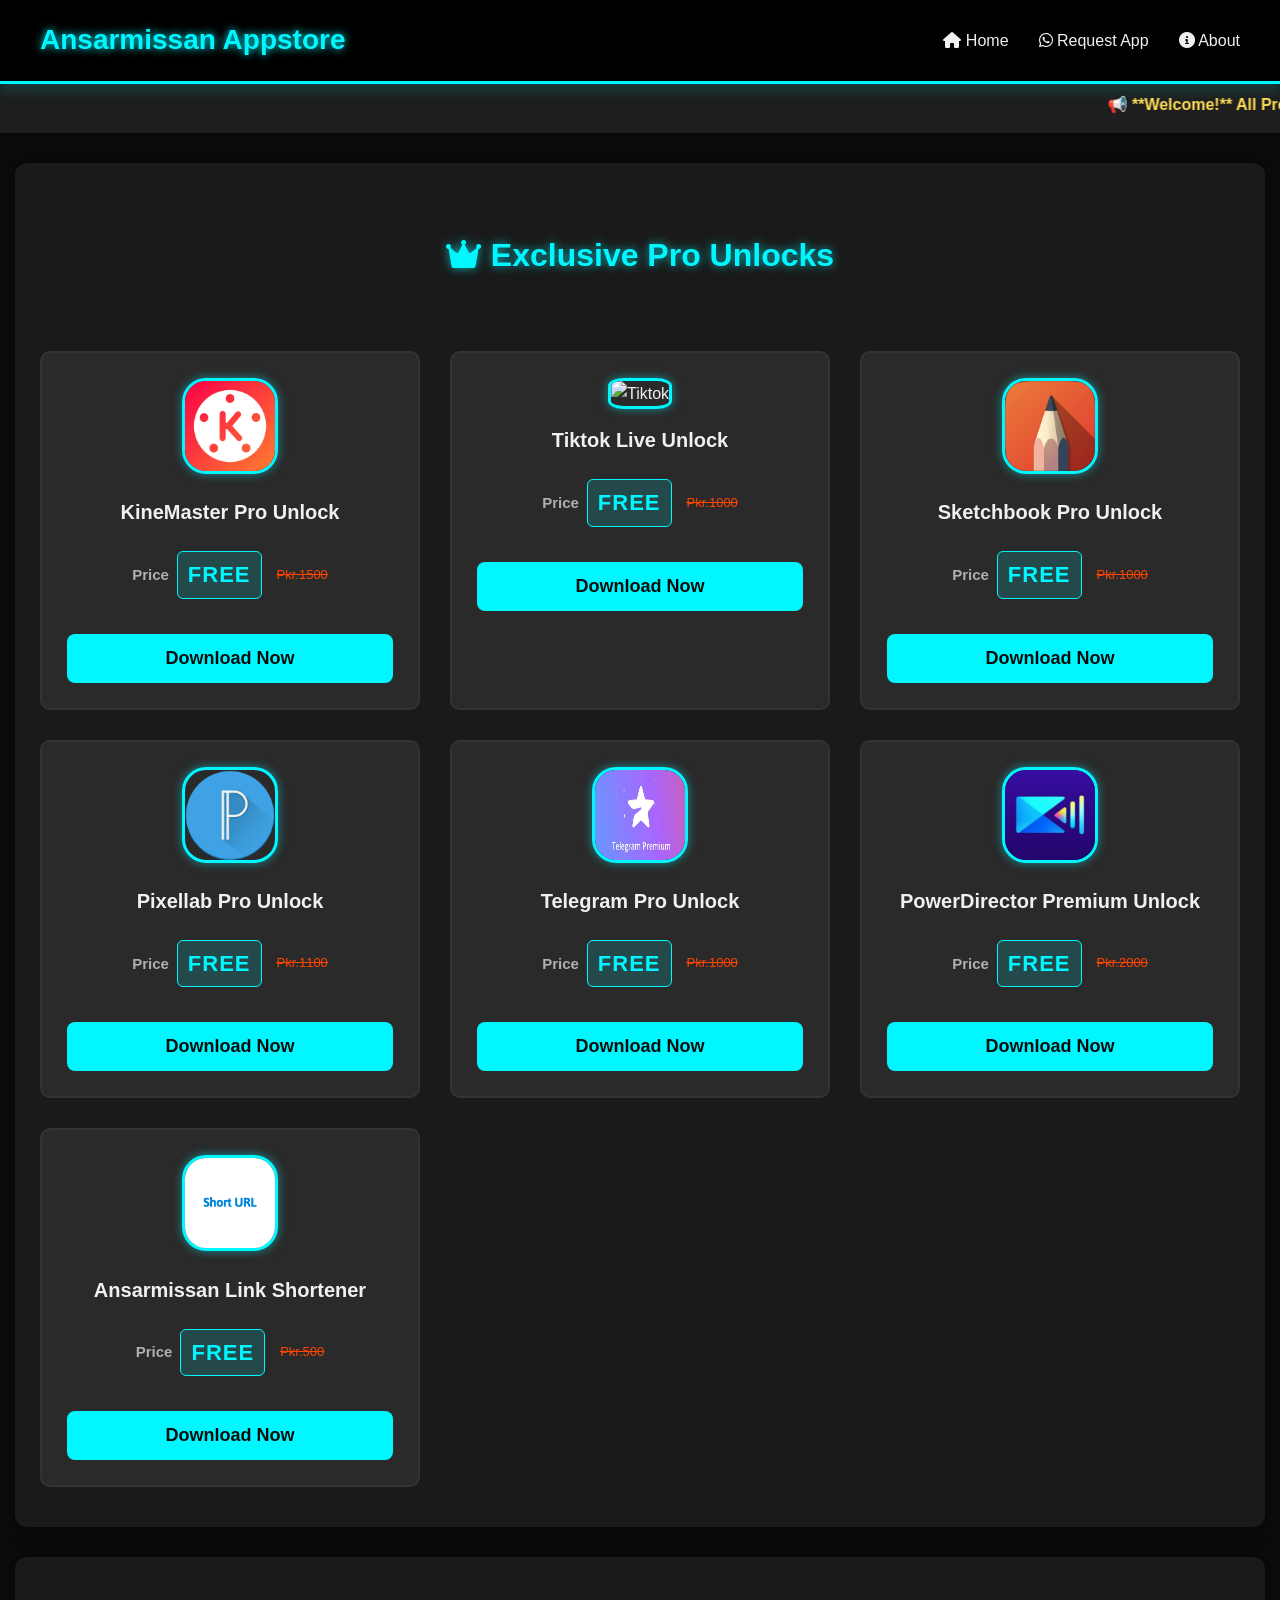
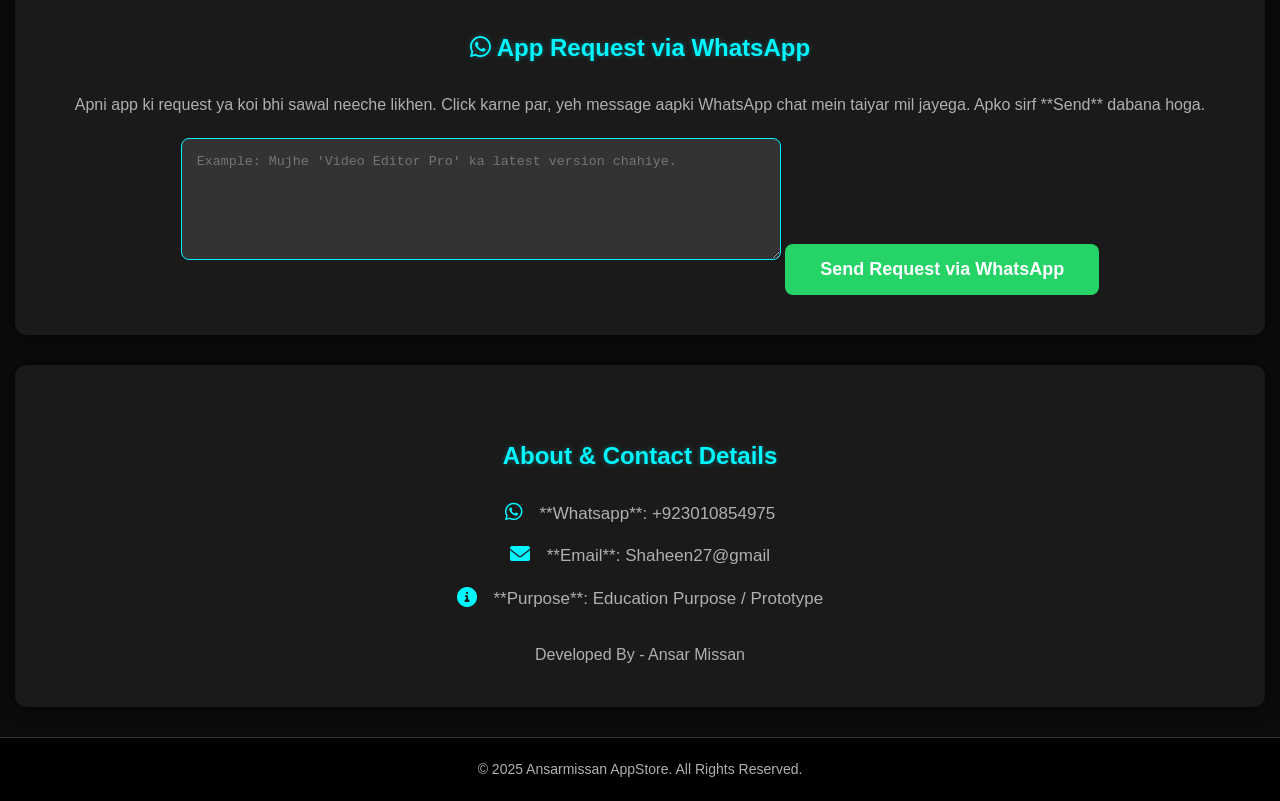
==== commit c21d27c2: "Update Index.html" ====
--- a/Index.html
+++ b/Index.html
@@ -388,7 +388,7 @@
 		<div class="price-details">
 		  <b>Price</b> <i>FREE</i> <sub><del>Pkr.500</del></sub>
         </div>
-		<button class="download-btn" onclick="trackPurchase('Link Shortener', 'https://www.mediafire.com/file/1an6n51zlcjo3uf/Ansarmissan_Link_Shortener.apk/file')">Download Now</button>
+		<button class="download-btn" onclick="trackPurchase('Link Shortener', 'https://www.mediafire.com/file/37kueos2hhat7nt/Ansarmissan_Link_Shortener.apk/file')">Download Now</button>
 	  </div>
 
 	</section>
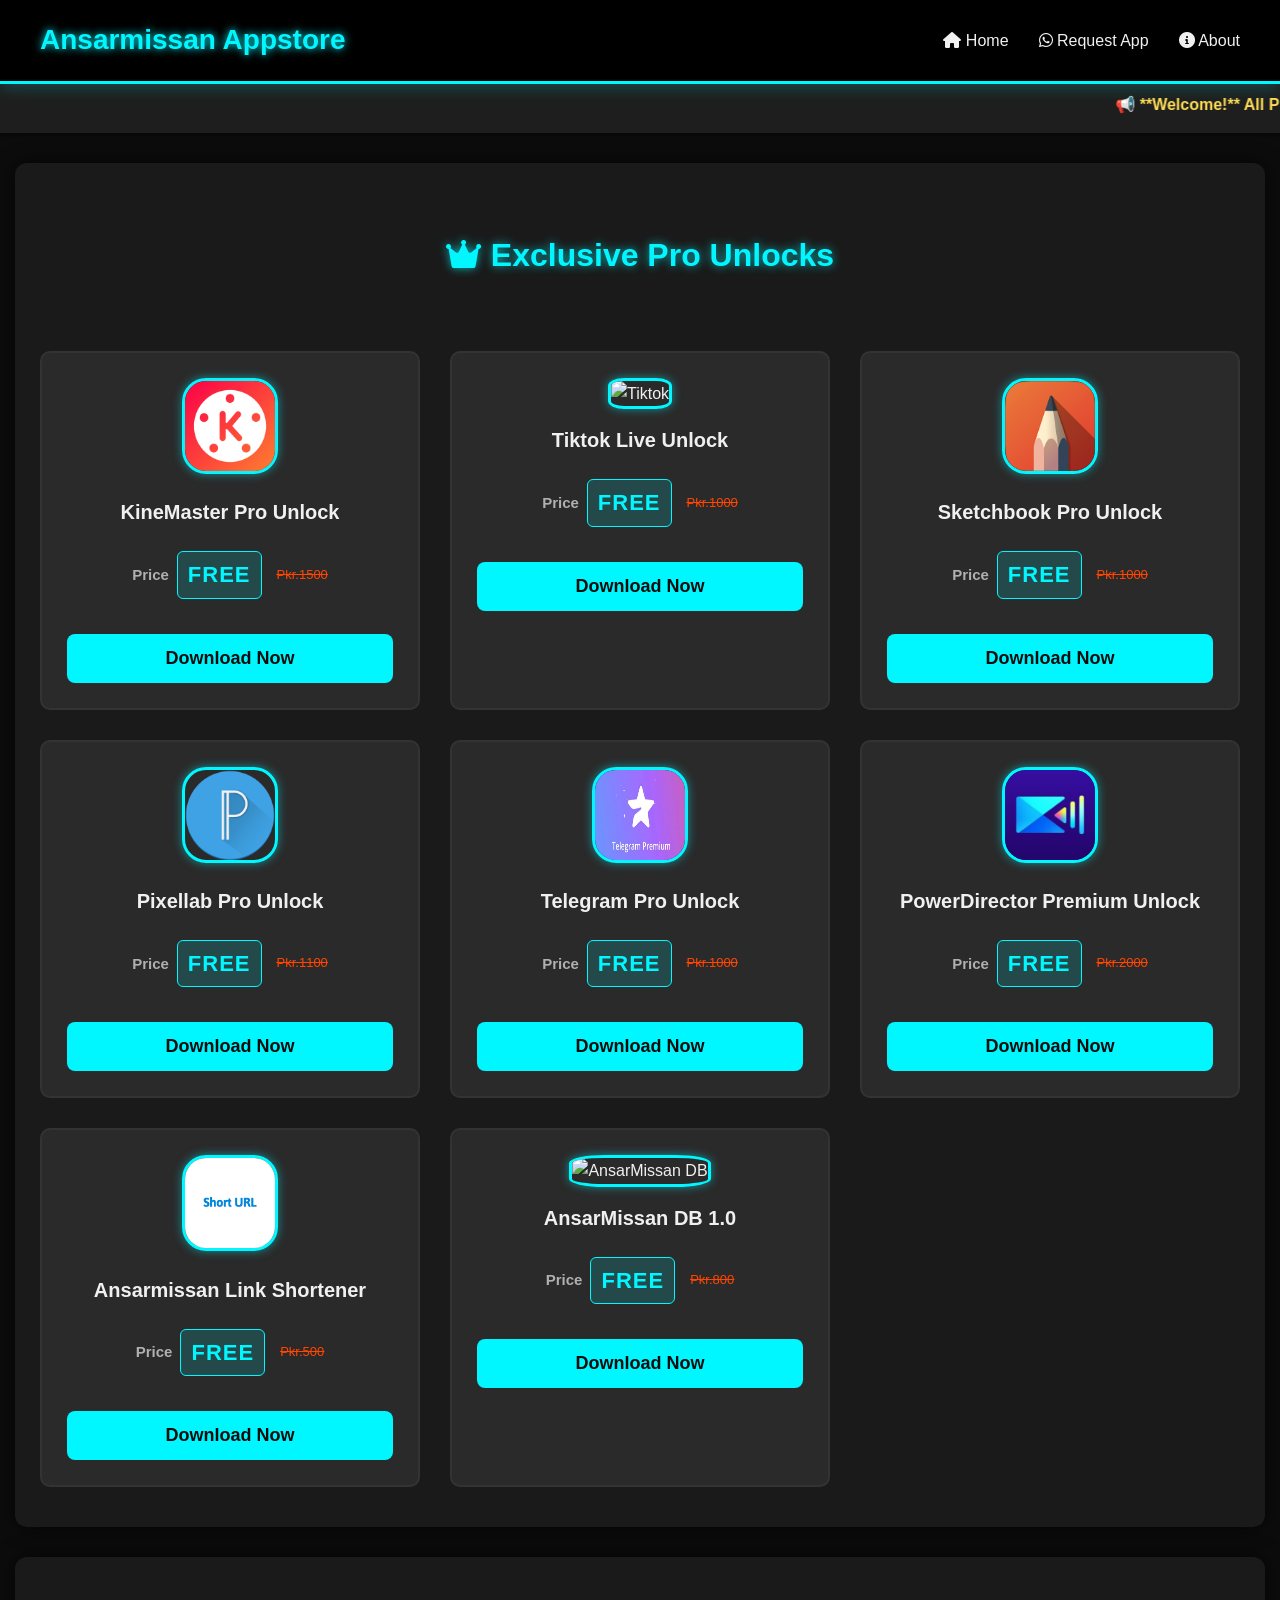
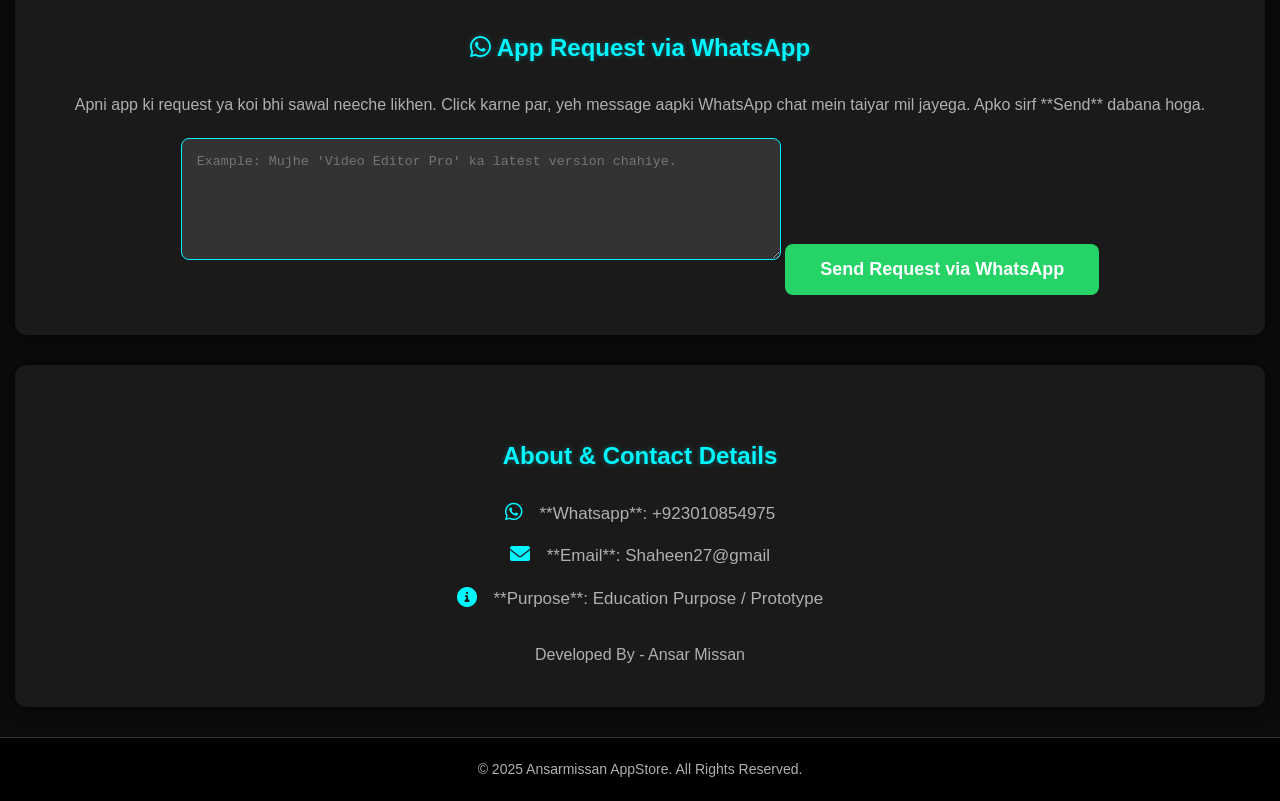
==== commit 2bec0f38: "Update Index.html" ====
--- a/Index.html
+++ b/Index.html
@@ -388,7 +388,16 @@
 		<div class="price-details">
 		  <b>Price</b> <i>FREE</i> <sub><del>Pkr.500</del></sub>
         </div>
-		<button class="download-btn" onclick="trackPurchase('Link Shortener', 'https://www.mediafire.com/file/37kueos2hhat7nt/Ansarmissan_Link_Shortener.apk/file')">Download Now</button>
+		<button class="download-btn" onclick="trackPurchase('Link Shortener', 'https://www.mediafire.com/file/1an6n51zlcjo3uf/Ansarmissan_Link_Shortener.apk/file')">Download Now</button>
+	  </div>
+
+      <div class="app-item">
+		<img src="ansarmissan db 1.png" alt="AnsarMissan DB">
+		<strong id="l">AnsarMissan DB 1.0</strong>
+		<div class="price-details">
+		  <b>Price</b> <i>FREE</i> <sub><del>Pkr.800</del></sub>
+        </div>
+		<button class="download-btn" onclick="trackPurchase('AnsarMissan DB', 'https://www.mediafire.com/file/mifak8miciv1gh6/AnsarMissan_DB_1_1.0.apk/file')">Download Now</button>
 	  </div>
 
 	</section>
@@ -433,7 +442,8 @@
                 'Pixellab': 'f', 
                 'Telegram': 'g',
                 'PowerDirector': 'j',
-                'Link Shortener': 'k' 
+                'Link Shortener': 'k',
+                'AnsarMissan DB': 'l' // Added ID for new app
             };
             const elementId = idMap[appName];
             if (elementId) {
@@ -473,5 +483,6 @@
 
 </script>
   </body>
-		  </html>
-	
+</html>
+
+
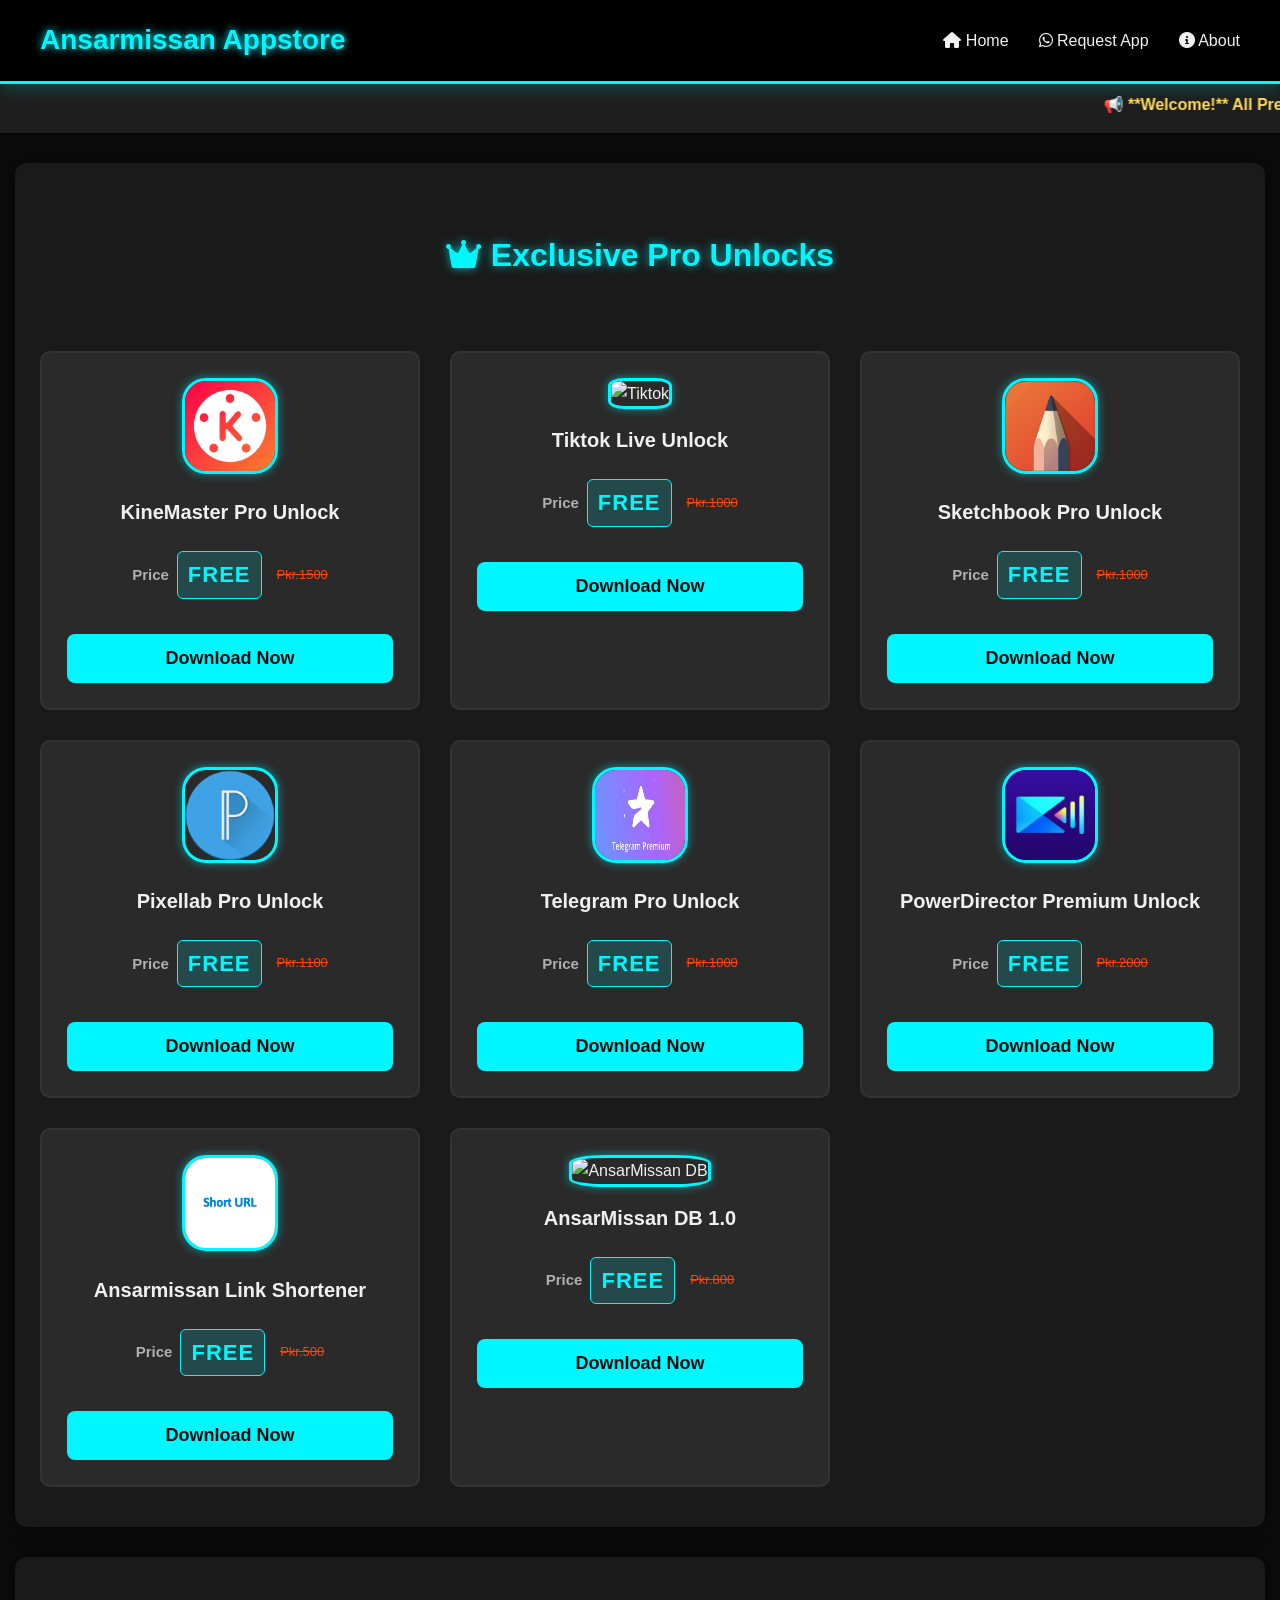
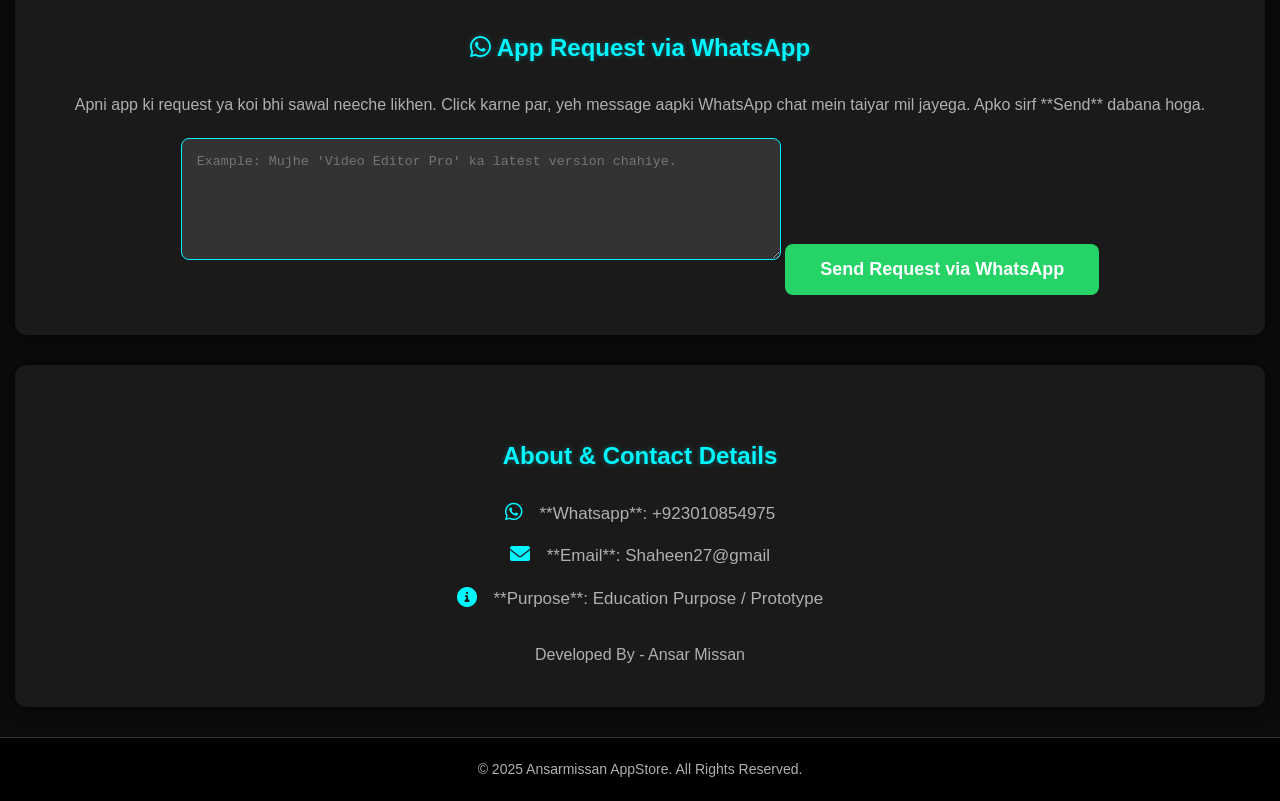
==== commit 422e9fd2: "Update Index.html" ====
--- a/Index.html
+++ b/Index.html
@@ -392,7 +392,7 @@
 	  </div>
 
       <div class="app-item">
-		<img src="ansarmissan db 1.png" alt="AnsarMissan DB">
+		<img src="ansarmissan_db_1.png" alt="AnsarMissan DB">
 		<strong id="l">AnsarMissan DB 1.0</strong>
 		<div class="price-details">
 		  <b>Price</b> <i>FREE</i> <sub><del>Pkr.800</del></sub>
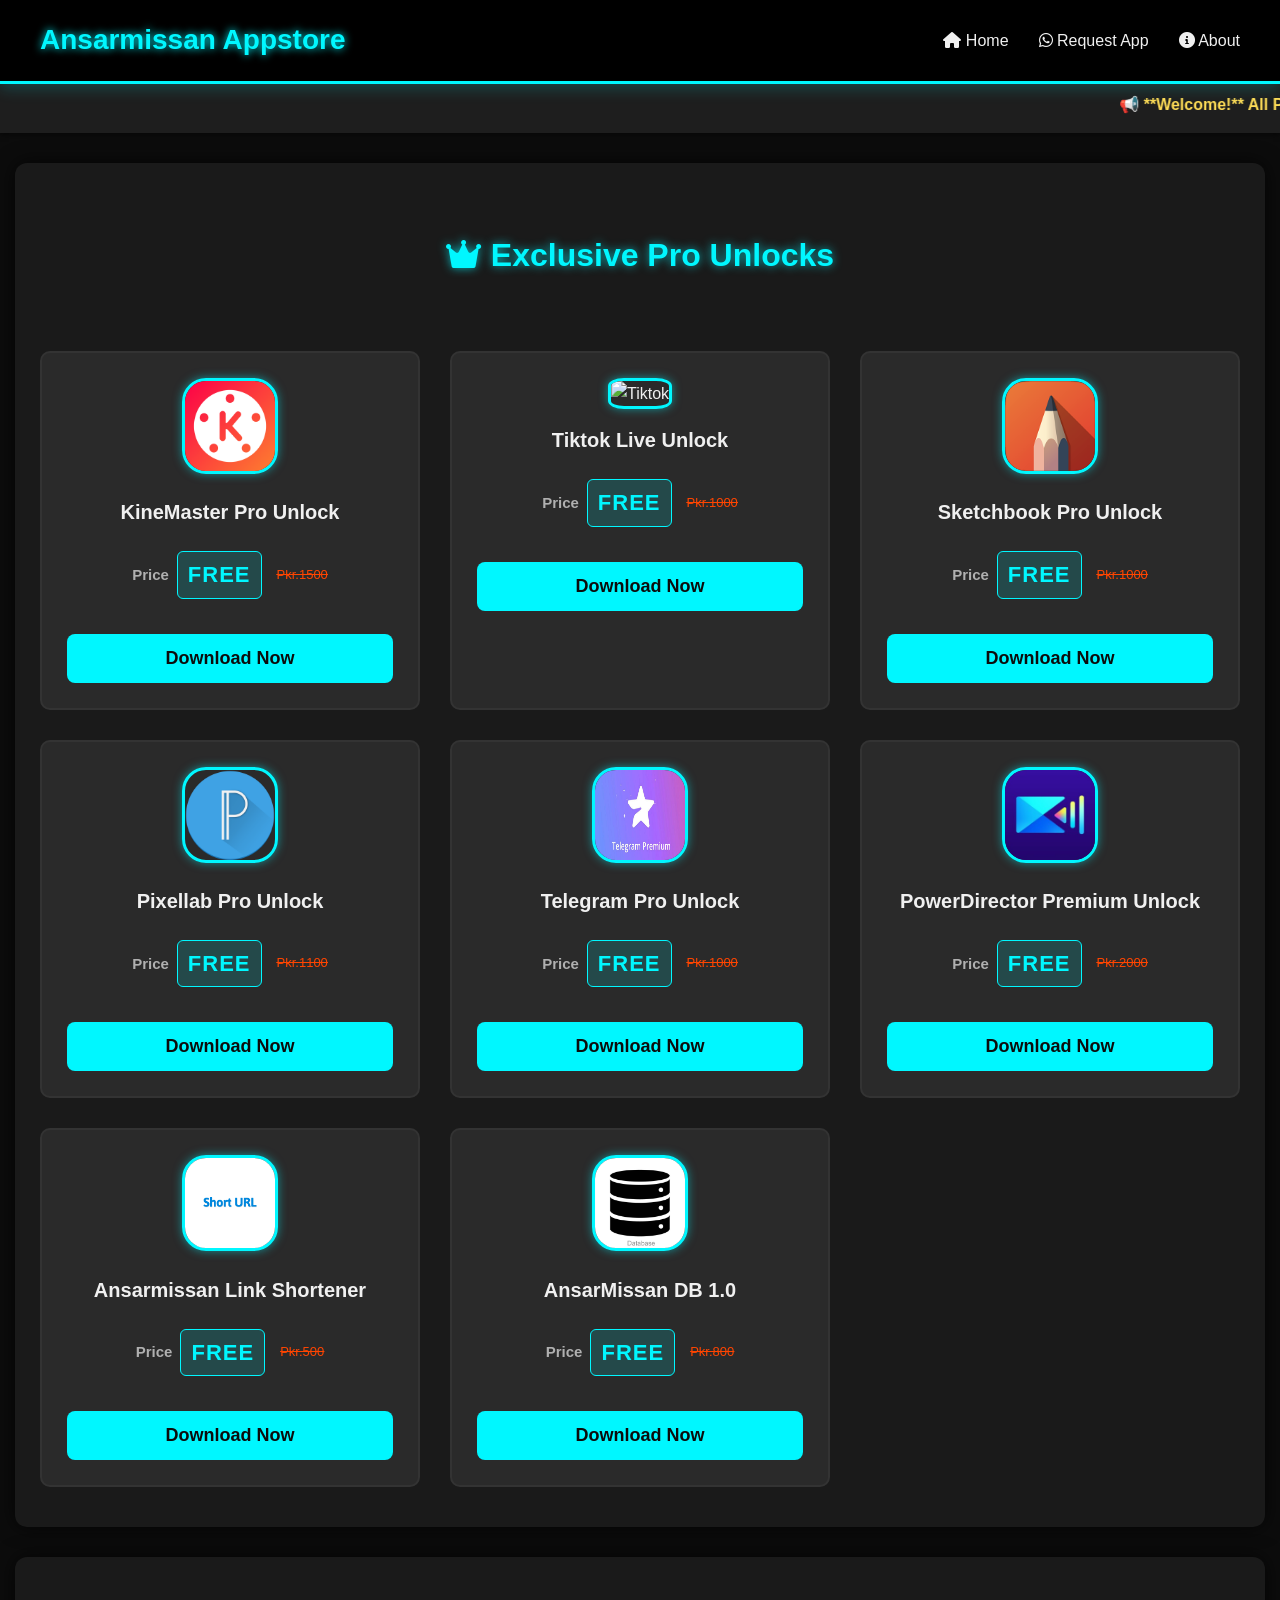
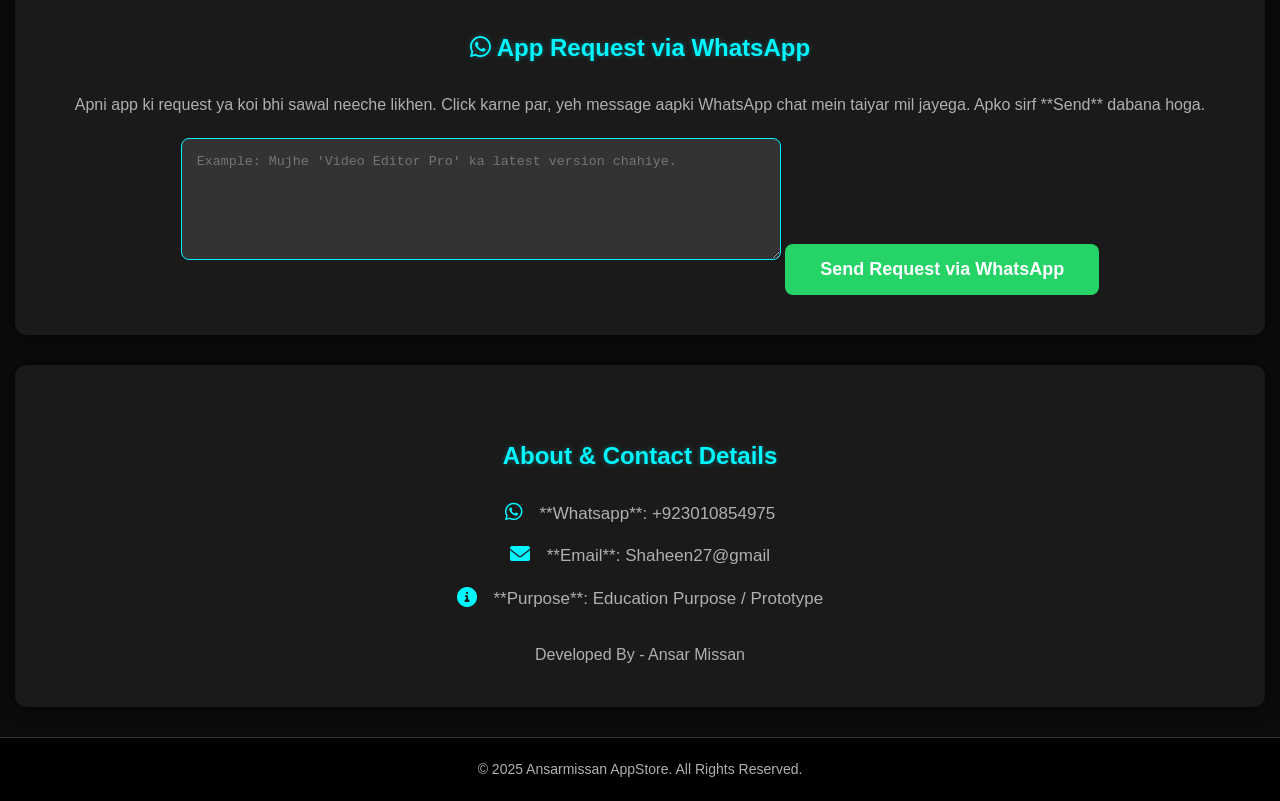
==== commit 119c65cb: "Update Index.html" ====
--- a/Index.html
+++ b/Index.html
@@ -334,7 +334,7 @@
 		<div class="price-details">
 		  <b>Price</b> <i>FREE</i> <sub><del>Pkr.1500</del></sub>
         </div>
-		<button class="download-btn" onclick="trackPurchase('KineMaster', 'https://www.mediafire.com/file/dle8gxeu09oeqi8/KineMaster_Pro.apk/file')">Download Now</button>
+		<button class="download-btn" onclick="trackPurchase('KineMaster', 'https://www.mediafire.com/file/m27bvlos9yubvjx/KineMaster_Pro.apk/file')">Download Now</button>
 	  </div>
 
 	  <div class="app-item">
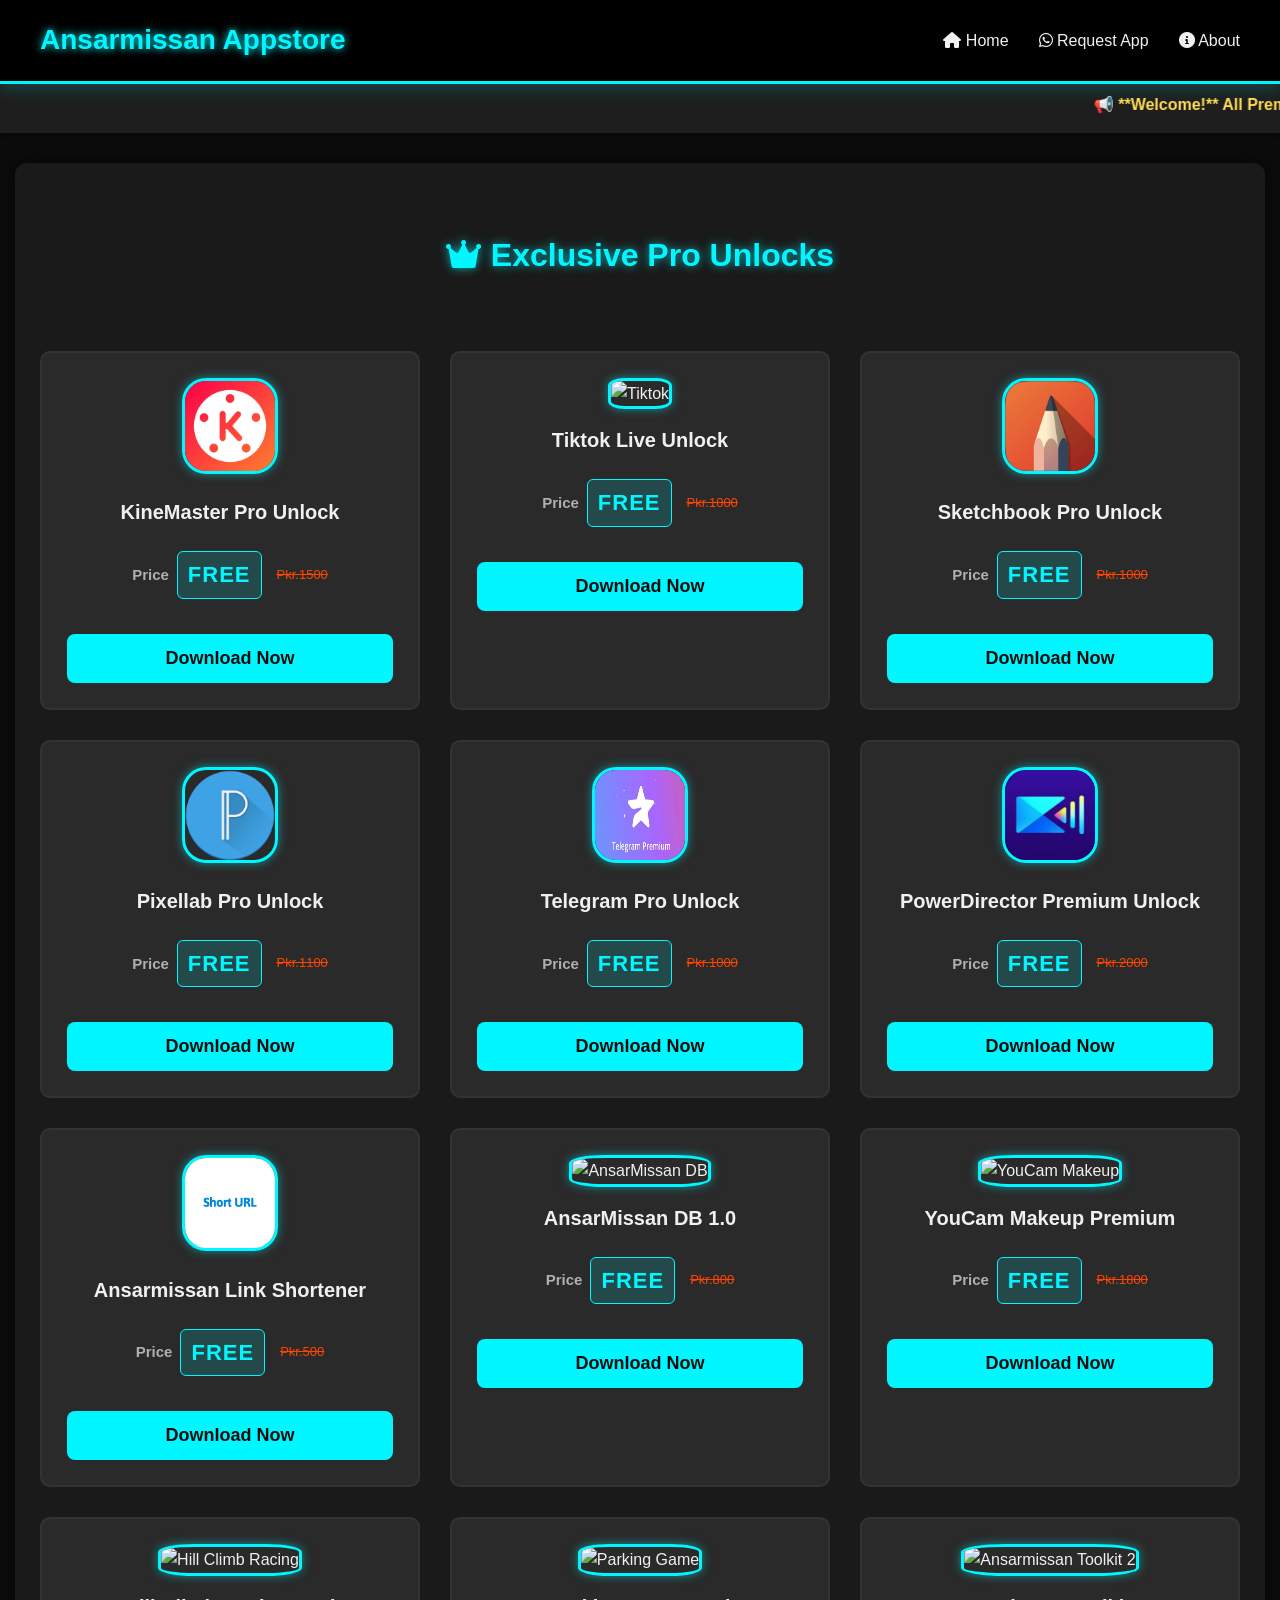
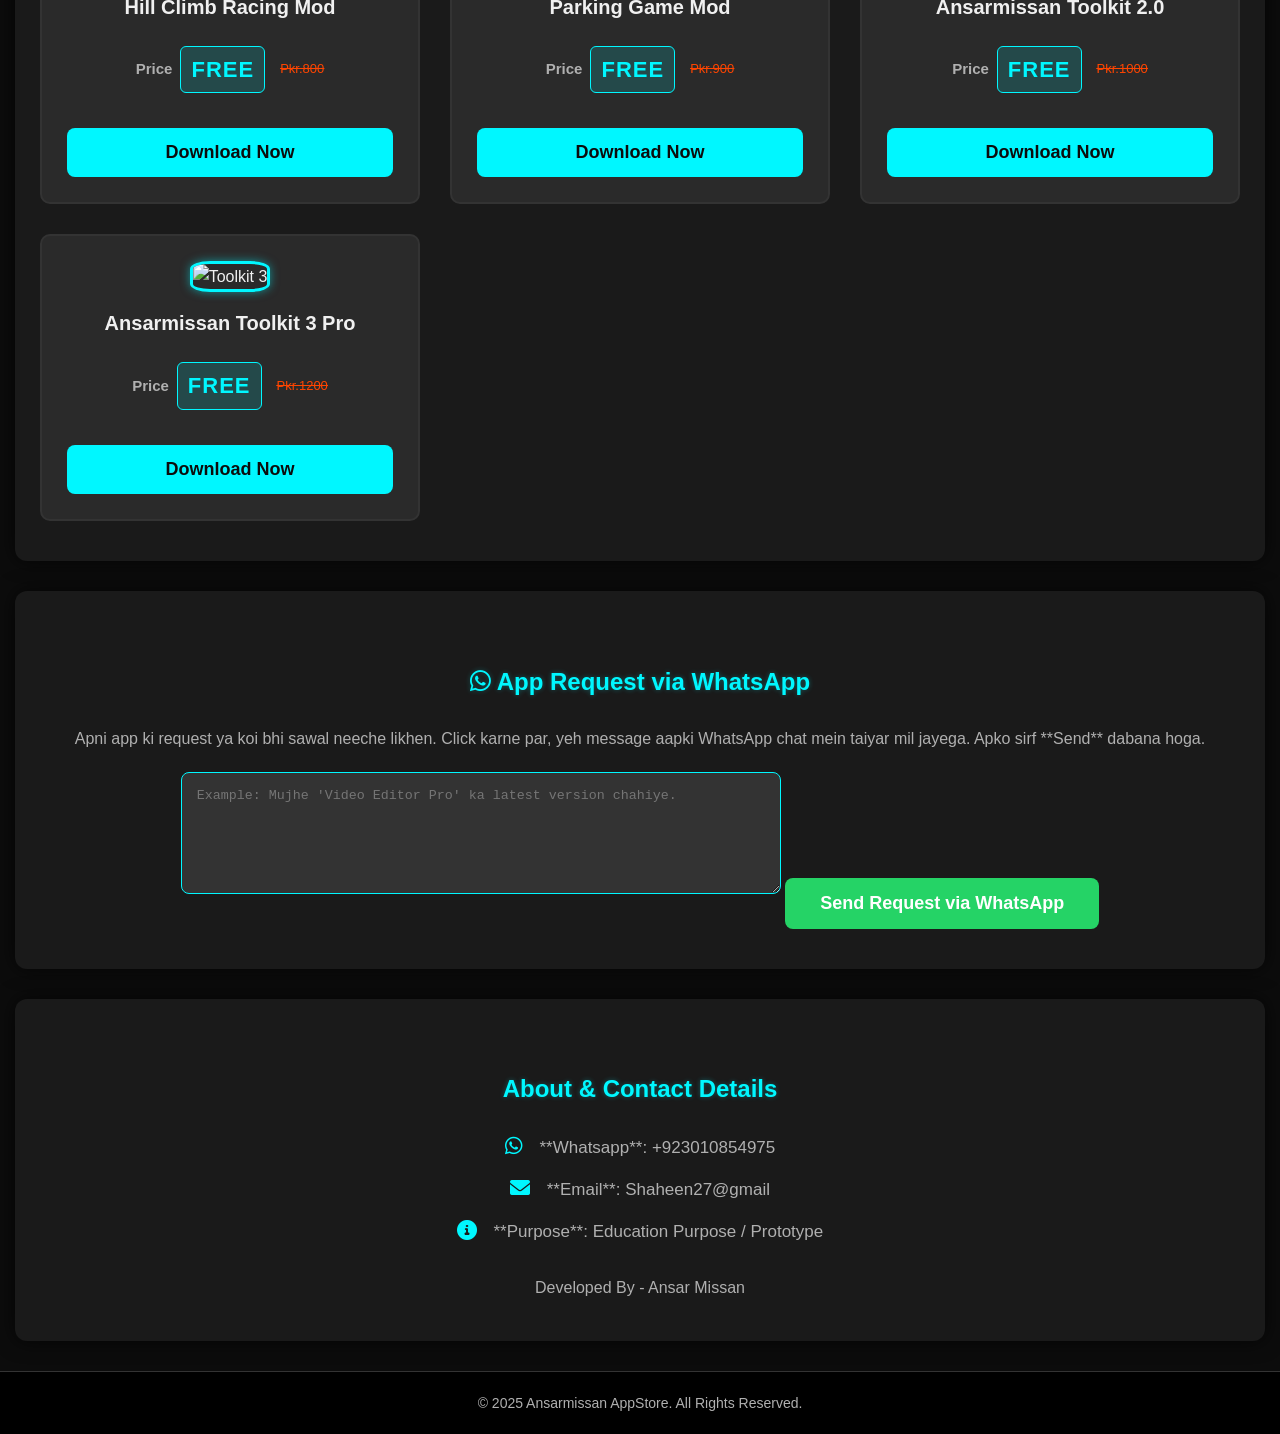
==== commit 3f8f8a48: "Update Index.html" ====
--- a/Index.html
+++ b/Index.html
@@ -328,13 +328,13 @@
     <section id="products">
 	  <h2 class="section-title-main"><i class="fas fa-crown"></i> Exclusive Pro Unlocks</h2>
 
-	  <div class="app-item">
+      <div class="app-item">
 		<img src="kinemaster.png" alt="KineMaster">
 		<strong id="a">KineMaster Pro Unlock</strong>
 		<div class="price-details">
 		  <b>Price</b> <i>FREE</i> <sub><del>Pkr.1500</del></sub>
         </div>
-		<button class="download-btn" onclick="trackPurchase('KineMaster', 'https://www.mediafire.com/file/m27bvlos9yubvjx/KineMaster_Pro.apk/file')">Download Now</button>
+		<button class="download-btn" onclick="trackPurchase('KineMaster', 'https://www.mediafire.com/file/dle8gxeu09oeqi8/KineMaster_Pro.apk/file')">Download Now</button>
 	  </div>
 
 	  <div class="app-item">
@@ -392,7 +392,7 @@
 	  </div>
 
       <div class="app-item">
-		<img src="ansarmissan_db_1.png" alt="AnsarMissan DB">
+		<img src="ansarmissandb.png" alt="AnsarMissan DB">
 		<strong id="l">AnsarMissan DB 1.0</strong>
 		<div class="price-details">
 		  <b>Price</b> <i>FREE</i> <sub><del>Pkr.800</del></sub>
@@ -400,6 +400,52 @@
 		<button class="download-btn" onclick="trackPurchase('AnsarMissan DB', 'https://www.mediafire.com/file/mifak8miciv1gh6/AnsarMissan_DB_1_1.0.apk/file')">Download Now</button>
 	  </div>
 
+      <div class="app-item">
+		<img src="youcam.png" alt="YouCam Makeup">
+		<strong id="m">YouCam Makeup Premium</strong>
+		<div class="price-details">
+		  <b>Price</b> <i>FREE</i> <sub><del>Pkr.1800</del></sub>
+        </div>
+		<button class="download-btn" onclick="trackPurchase('YouCam Makeup', 'https://www.mediafire.com/file/r51hucljpkxnfrq/YouCam_Makeup_6.38.1_apks.apk/file')">Download Now</button>
+	  </div>
+
+
+      <div class="app-item">
+		<img src="hillclimb.png" alt="Hill Climb Racing">
+		<strong id="o">Hill Climb Racing Mod</strong>
+		<div class="price-details">
+		  <b>Price</b> <i>FREE</i> <sub><del>Pkr.800</del></sub>
+        </div>
+		<button class="download-btn" onclick="trackPurchase('Hill Climb Racing', 'https://www.mediafire.com/file/klgiet0lkbt0nd6/Hill_Climb_Racing.apk/file')">Download Now</button>
+	  </div>
+
+      <div class="app-item">
+		<img src="parking.png" alt="Parking Game">
+		<strong id="p">Parking Game Mod</strong>
+		<div class="price-details">
+		  <b>Price</b> <i>FREE</i> <sub><del>Pkr.900</del></sub>
+        </div>
+		<button class="download-btn" onclick="trackPurchase('Parking Game', 'https://www.mediafire.com/file/ee5d5cnqlljwelv/Parking_Game.apk/file')">Download Now</button>
+	  </div>
+
+      <div class="app-item">
+		<img src="toolkit2.png" alt="Ansarmissan Toolkit 2">
+		<strong id="q">Ansarmissan Toolkit 2.0</strong>
+		<div class="price-details">
+		  <b>Price</b> <i>FREE</i> <sub><del>Pkr.1000</del></sub>
+        </div>
+		<button class="download-btn" onclick="trackPurchase('Toolkit 2', 'https://www.mediafire.com/file/lbocclta4qcdh9x/Ansarmissan_Toolkit_2_9.8.apk/file')">Download Now</button>
+	  </div>
+
+<div class="app-item">
+		<img src="toolkit3.png" alt="Toolkit 3">
+		<strong id="n">Ansarmissan Toolkit 3 Pro</strong>
+		<div class="price-details">
+		  <b>Price</b> <i>FREE</i> <sub><del>Pkr.1200</del></sub>
+        </div>
+		<button class="download-btn" onclick="trackPurchase('Toolkit 3', 'https://www.mediafire.com/file/10qozae3eoir6en/toolkit_3.apk/file">Download Now</button>
+	  </div>
+	  
 	</section>
 
 
@@ -427,7 +473,7 @@
     </footer>
 
 <script>
-        // WhatsApp number (include country code without +)
+        // WhatsApp number
         const WHATSAPP_NUMBER = '923010854975'; 
         
         function trackPurchase(appName, downloadLink) {
@@ -443,7 +489,12 @@
                 'Telegram': 'g',
                 'PowerDirector': 'j',
                 'Link Shortener': 'k',
-                'AnsarMissan DB': 'l' // Added ID for new app
+                'AnsarMissan DB': 'l',
+                'YouCam Makeup': 'm',
+                'Toolkit 3': 'n',
+                'Hill Climb Racing': 'o',
+                'Parking Game': 'p',
+                'Toolkit 2': 'q'
             };
             const elementId = idMap[appName];
             if (elementId) {
@@ -464,25 +515,13 @@
             // Pre-filled message ready karna
             const predefinedText = "--- Ansarmissan App Request ---\n\n";
             const fullMessage = predefinedText + comment.trim();
-            
-            // Message URL-encode karna
             const encodedMessage = encodeURIComponent(fullMessage);
-            
-            // WhatsApp link banana (wa.me standard format)
             const whatsappLink = `https://wa.me/${WHATSAPP_NUMBER}?text=${encodedMessage}`;
-            
-            // New tab mein WhatsApp open karna
             window.open(whatsappLink, '_blank');
-            
-            // Text area clear kar do
             document.getElementById('comment-box').value = ''; 
-            
-            // Koi alert nahi denge taaki user direct WhatsApp par focus kare
-            // alert('Aapka request WhatsApp par bhej diya gaya hai. Send button dabana na bhulein!');
         }
 
 </script>
   </body>
 </html>
 
-
